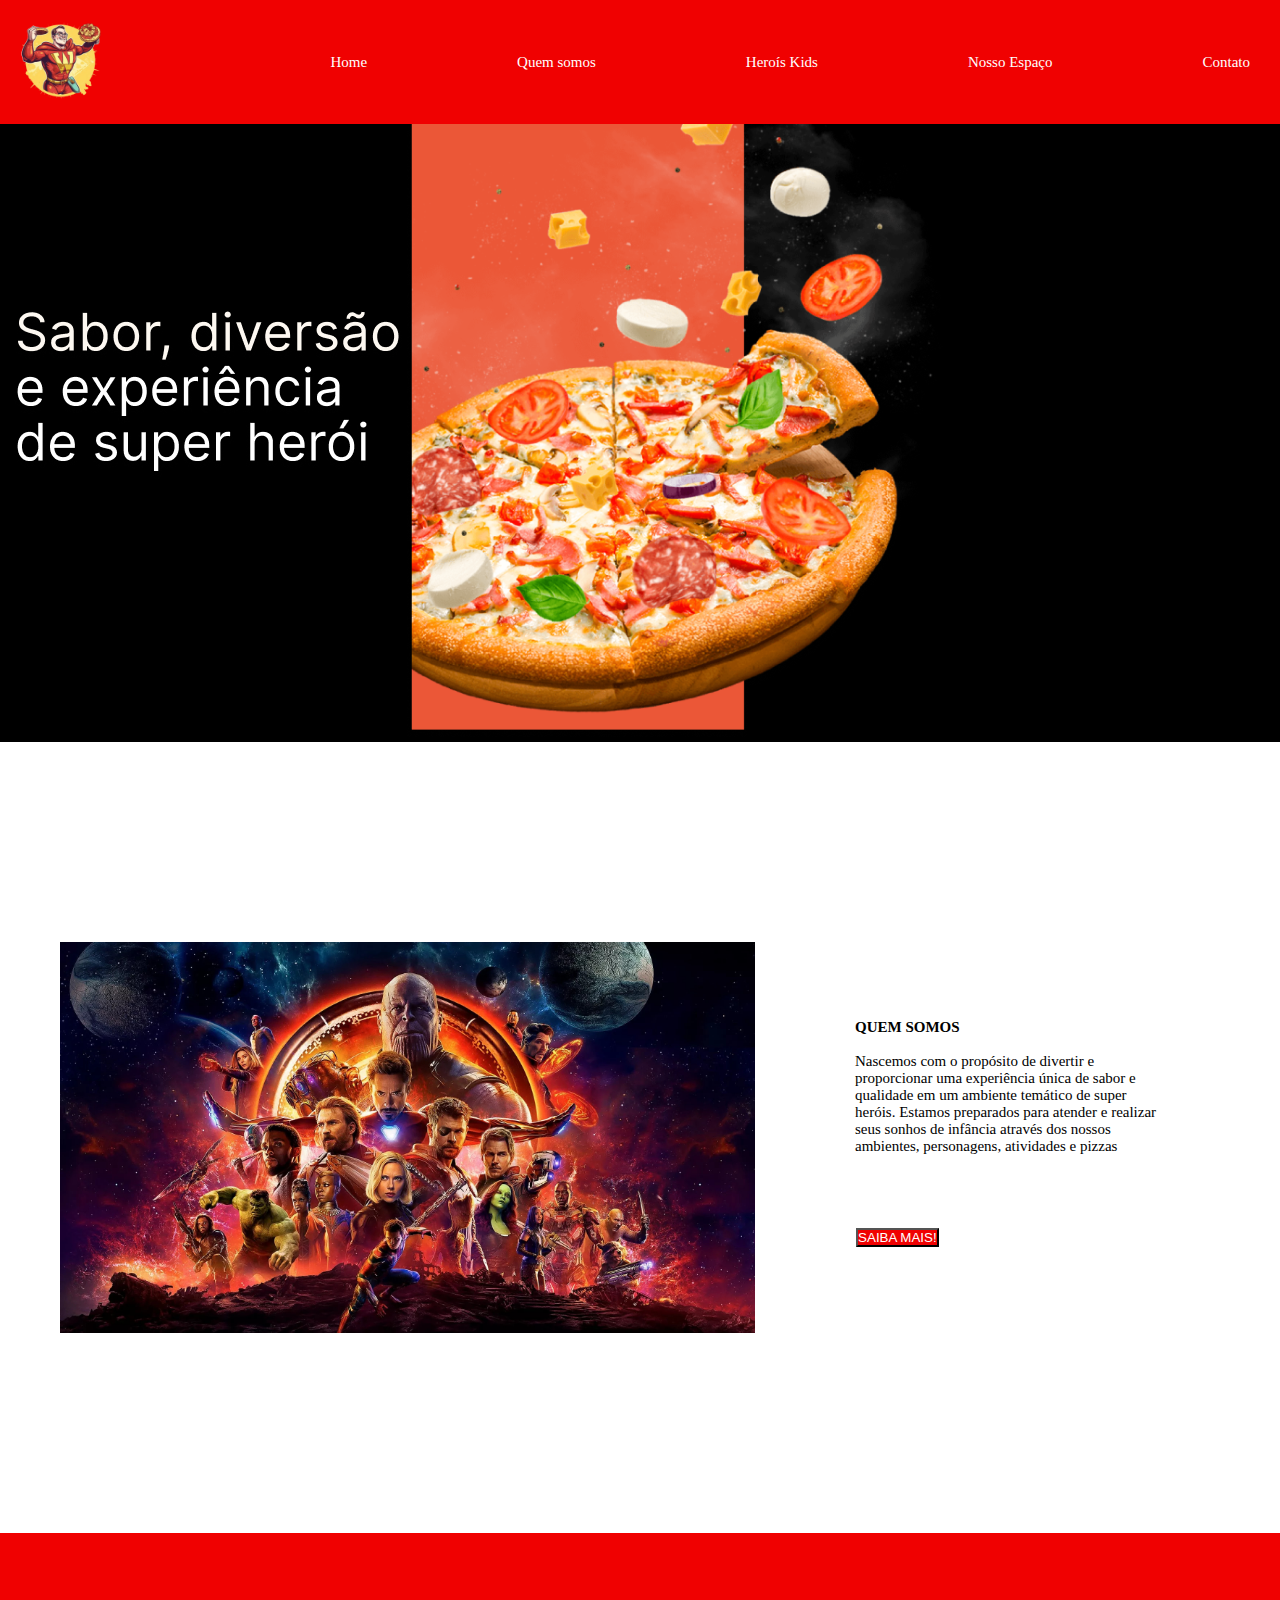
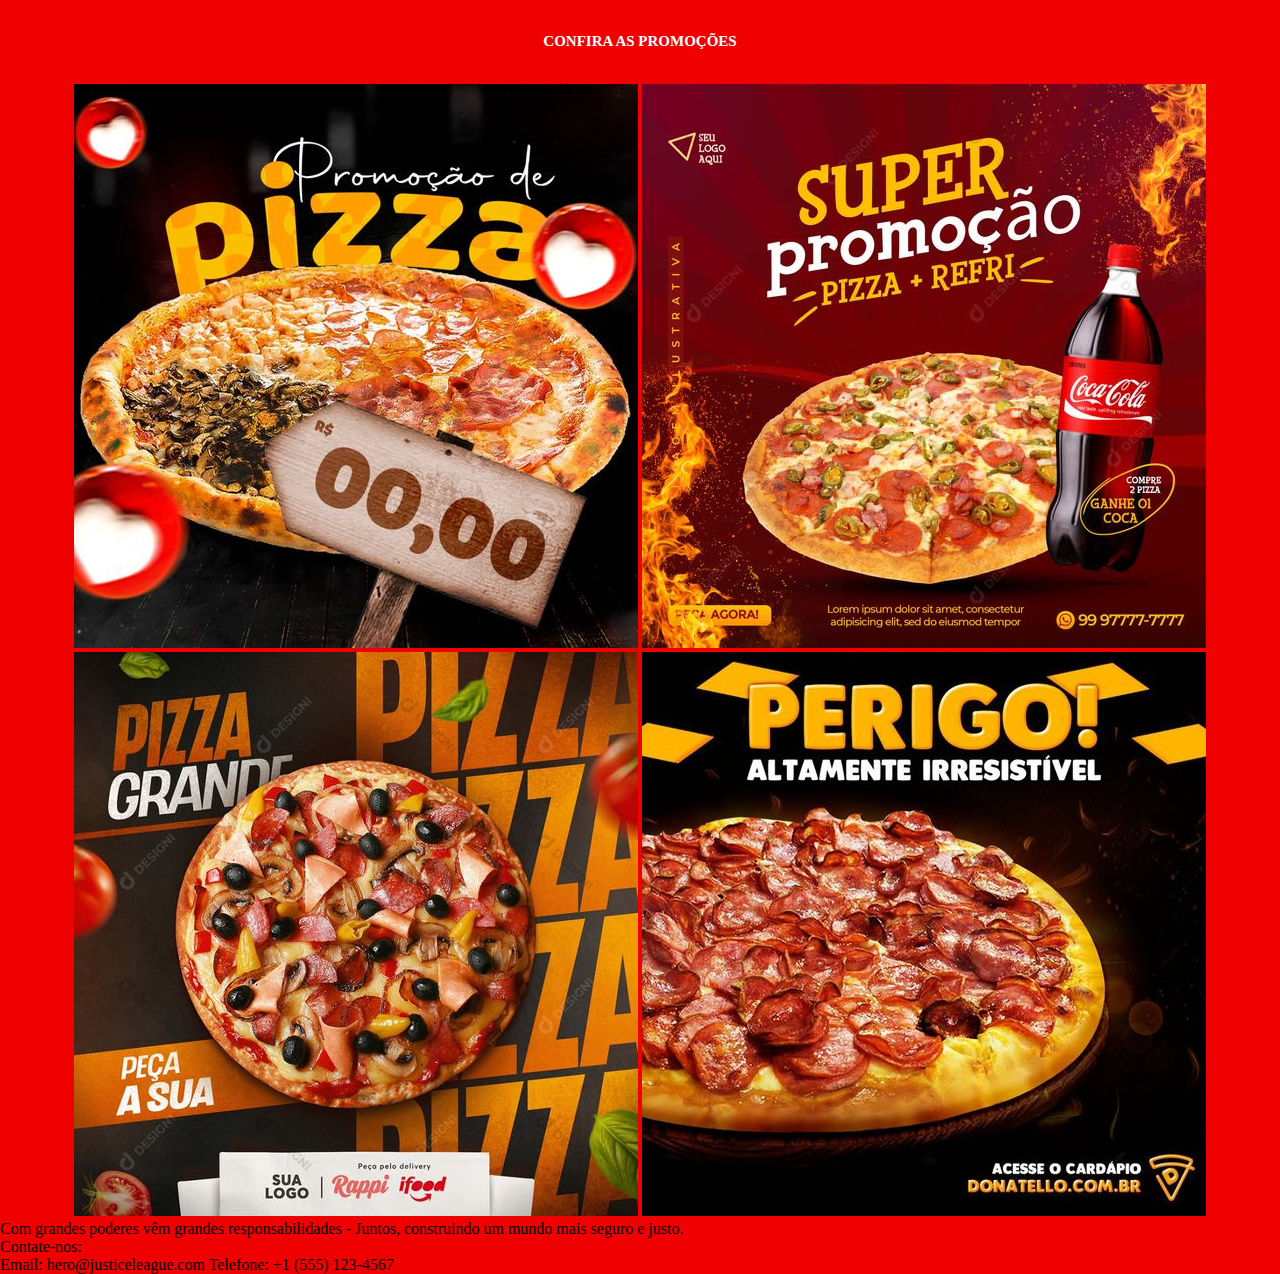
==== index.html @ 293ac08f "alteraçoes" ====
<!DOCTYPE html>

<head>
    <meta charset="UTF-8">
    <meta name="viewport" content="width=device-width, initial-scale=1.0">
    <link rel="stylesheet" href="https://stackpath.bootstrapcdn.com/bootstrap/4.1.3/css/bootstrap.min.css" integrity="sha384-MCw98/SFnGE8fJT3GXwEOngsV7Zt27NXFoaoApmYm81iuXoPkFOJwJ8ERdknLPMO" crossorigin="anonymous">
    <link rel="stylesheet" href="homepage.css">
    <link rel="preconnect" href="https://fonts.googleapis.com">
<link rel="preconnect" href="https://fonts.gstatic.com" crossorigin>
<link href="https://fonts.googleapis.com/css2?family=Inter:wght@100..900&display=swap" rel="stylesheet">
    <title>Projeto pizza</title>
</head>

<body>

    <header>
        <nav class="navbar">
            <a class="logo" href="#"><img src="img/logo.png.png" alt="Logo da pizzaria" width="100px style="max-width: 100%; height: auto;></a>
            <ul class="menu">
                <li><a href="#">Home</a></li>
                <li><a href="#">Quem somos</a></li>
                <li><a href="#">Heroís Kids</a></li>
                <li><a href="#">Nosso Espaço</a></li>
                <li><a href="#">Contato</a></li>
            </ul>
        </nav>
    </header>
    
    <main class="banner">
        <!-- Seu conteúdo principal aqui -->
        <img src="img/banner.png.png" style="max-width: 100%; height: auto;">
        </main>

        <main class="quemSomos">
                <img src="img/vingadores.jpg" alt="Imagem dos Vingadores" style="max-width: 100%; height: auto;">
                <p><strong style="color: black;">QUEM SOMOS</strong>
                    <br>
                    <br>Nascemos com o propósito de divertir e<br>
                    proporcionar uma experiência única de sabor e<br>
                    qualidade em um ambiente temático de super<br>
                    heróis. Estamos preparados para atender e realizar<br>
                    seus sonhos de infância através dos nossos<br>
                    ambientes, personagens, atividades e pizzas<br></p>
                    <br>
                
                    <div>

                    <button type="button" class="btn">SAIBA MAIS!</button>
                
                </div>

            </main>

            <main>
                <div class="promocoes">
                <h4>CONFIRA AS PROMOÇÕES</h4>
                <br><br>
                <img src="img/promocoespizza1.jpg">
                <img src="img/promocoespizza2.jpg">
                <img src="img/promocoespizza3.jpg">
                <img src="img/promocoespizza4.jpg">
            </div>

            </main>

        
    
      
      <footer>
        <p>Com grandes poderes vêm grandes responsabilidades - Juntos, construindo um mundo mais seguro e justo.<br>

        Contate-nos:<br>
        Email: hero@justiceleague.com
        Telefone: +1 (555) 123-4567</p>
      </footer>
      <script src="https://ajax.googleapis.com/ajax/libs/jquery/3.5.1/jquery.min.js"></script>
      <script src="https://cdnjs.cloudflare.com/ajax/libs/popper.js/1.16.0/umd/popper.min.js"></script>
      <script src="https://maxcdn.bootstrapcdn.com/bootstrap/4.5.2/js/bootstrap.min.js"></script>
    </body>
    </html>
---- homepage.css ----
@media only screen and (min-width: 768px) {
   
}
    body {
      background-color: #f00101;
    }
  
* {
    margin: 0;
    padding: 0;
    box-sizing: border-box;
}

/* Estilos para a barra de navegação */
.navbar {
    display: flex;
    justify-content: space-between;
    align-items: center;
    background-color: #f00101; /* Cor de fundo da barra de navegação */
    padding: 10px; /* Espaçamento interno */
    font-family: "Inter , sans serif";
    font-size: 15px;
}

/* Estilos para o logo */
.logo img {
    max-width: 100%;
    height: auto;
}

/* Estilos para o menu */
.menu {
    list-style-type: none; /* Remover marcadores de lista */
    display: flex;
}

.menu li {
    margin-right: 150px; /* Espaçamento entre os itens do menu */
}

.menu li:last-child {
    margin-right: 20px; /* Remover margem direita do último item */
}

.menu li a {
    text-decoration: none;
    color: white; /* Cor do texto do menu */
}

main{
    background: black;
}
.quemSomos {
    font-family: "Inter , sans serif";
    font-size: 15px;
    display: flex;
    align-items: center;
    background-color: white;
    color: black;
    position: relative;
    text-align: left;
    padding-bottom: 100px;
}
.quemSomos img{
    display: inline-block;
    width: 695px;
    margin-top: 100px;
    margin-left: 60px;
    margin-right: 100px; /* Espaço entre a imagem e o texto */
    padding-bottom: 100px;
    padding-top: 100px;
}

.btn {
    position: relative;
    top: 150px ;
    right: 300px;
    background-color: #f00101;
    color: white;
}

.promocoes{
    background-color: #f00101;
    color: white;
    font-family: "Inter , sans serif";
    font-size: 15px;
    padding-top: 100px;
    text-align: center;
}
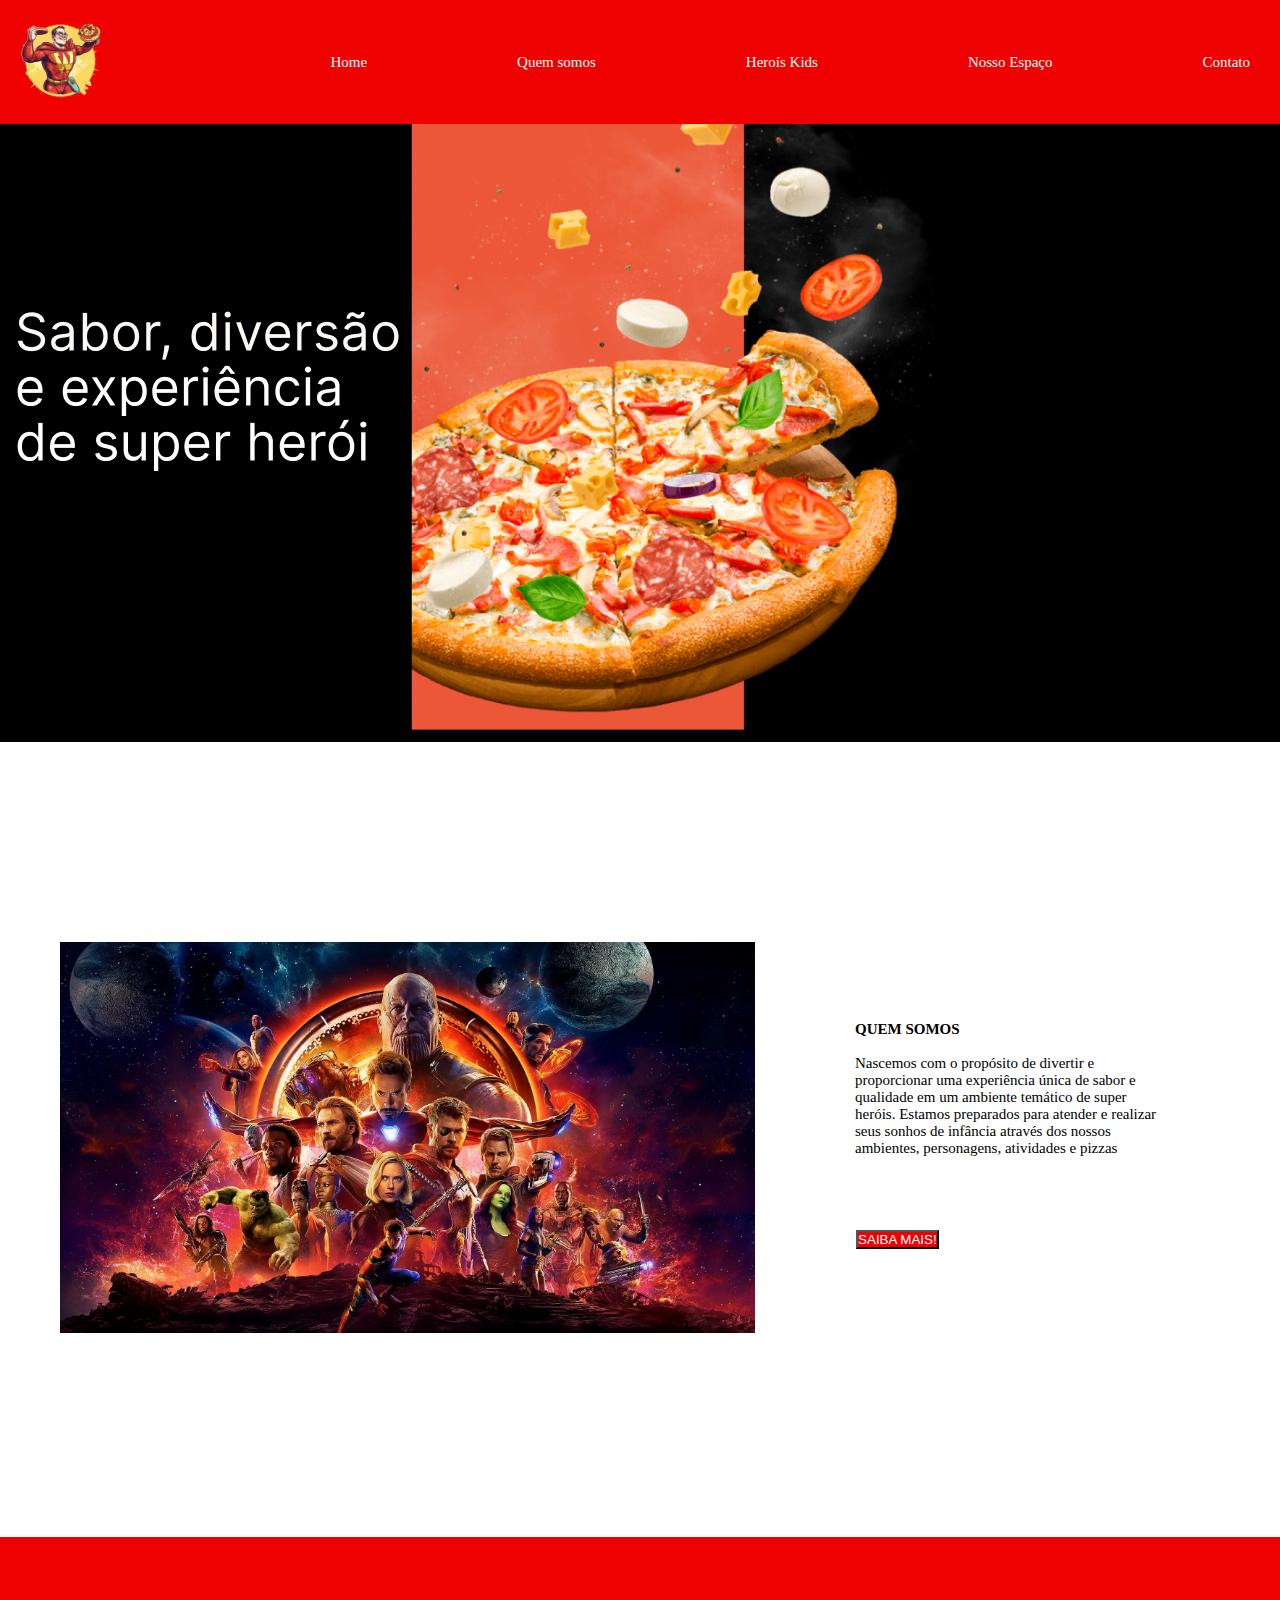
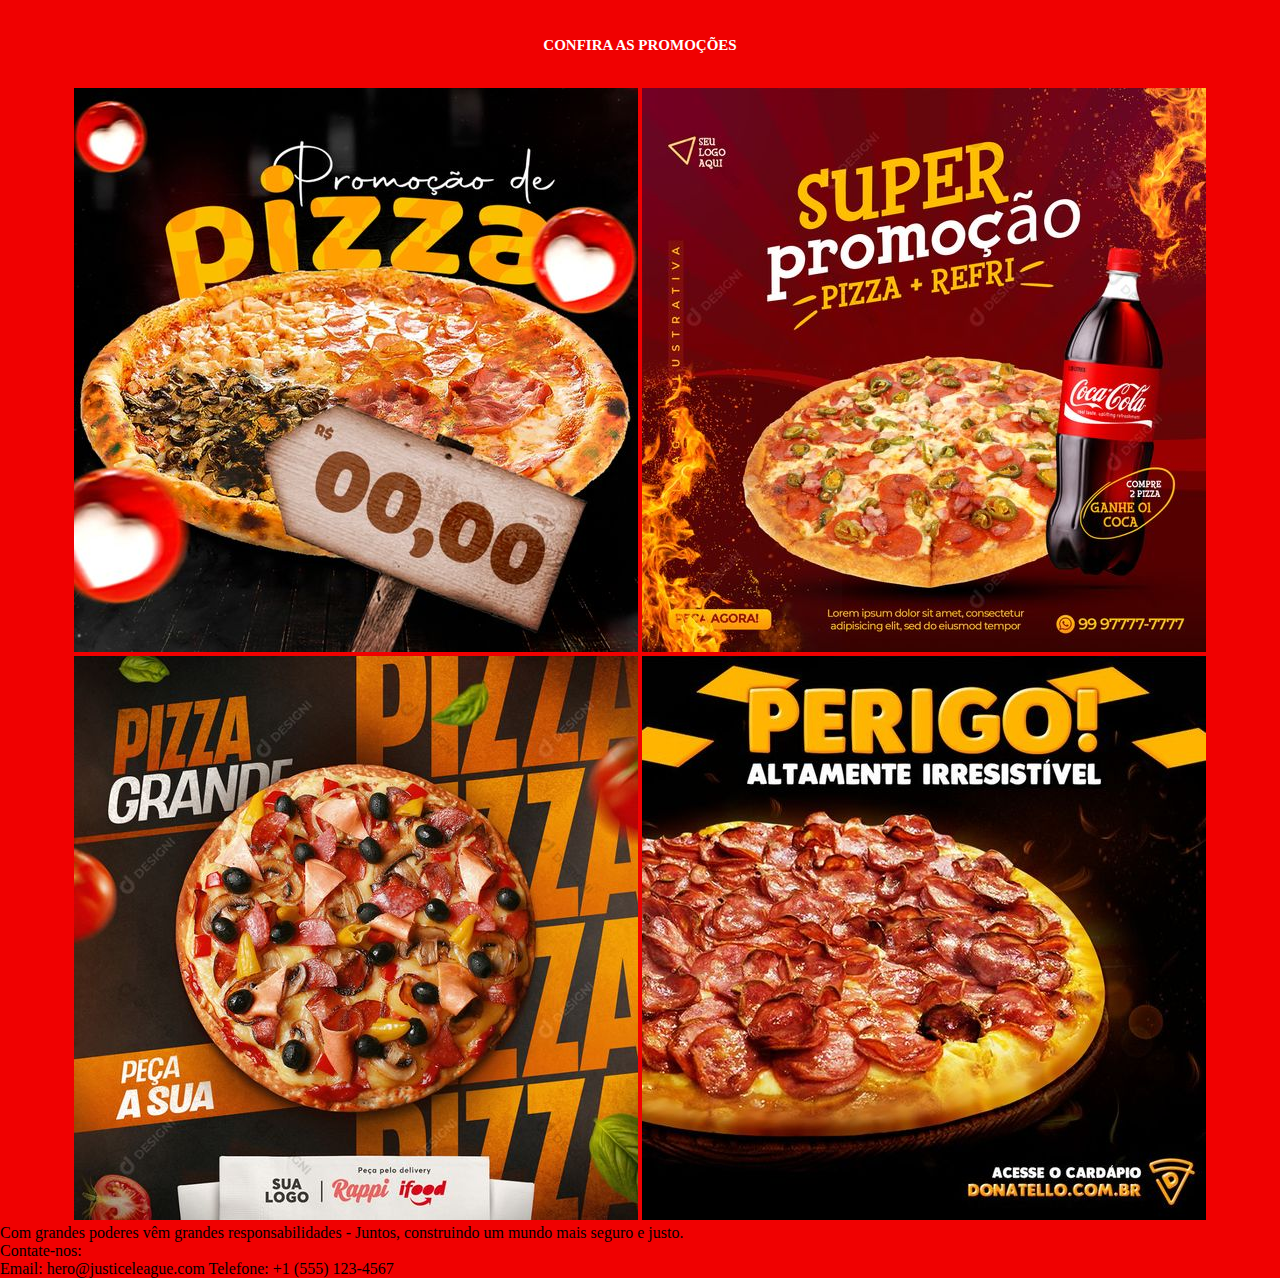
==== commit c2c2479f: "alteracoes" ====
--- a/index.html
+++ b/index.html
@@ -15,7 +15,11 @@
 
     <header>
         <nav class="navbar">
-            <a class="logo" href="#"><img src="img/logo.png.png" alt="Logo da pizzaria" width="100px style="max-width: 100%; height: auto;></a>
+            <a class="logo" href="#">
+                <picture>
+                <img src="img/logo.png.png" alt="Logo da pizzaria" width="100px style="max-width: 100%; height: auto;>
+                </picture>
+            </a>
             <ul class="menu">
                 <li><a href="#">Home</a></li>
                 <li><a href="#">Quem somos</a></li>
@@ -28,11 +32,15 @@
     
     <main class="banner">
         <!-- Seu conteúdo principal aqui -->
+        <picture>
         <img src="img/banner.png.png" style="max-width: 100%; height: auto;">
+    </picture>
         </main>
 
         <main class="quemSomos">
+                <picture>
                 <img src="img/vingadores.jpg" alt="Imagem dos Vingadores" style="max-width: 100%; height: auto;">
+                </picture>
                 <p><strong style="color: black;">QUEM SOMOS</strong>
                     <br>
                     <br>Nascemos com o propósito de divertir e<br>
@@ -55,10 +63,18 @@
                 <div class="promocoes">
                 <h4>CONFIRA AS PROMOÇÕES</h4>
                 <br><br>
+                <picture>
                 <img src="img/promocoespizza1.jpg">
+                </picture>
+                <picture>
                 <img src="img/promocoespizza2.jpg">
+                </picture>
+                <picture>
                 <img src="img/promocoespizza3.jpg">
+                 </picture>
+                 <picture>
                 <img src="img/promocoespizza4.jpg">
+                </picture>
             </div>
 
             </main>
--- a/homepage.css
+++ b/homepage.css
@@ -1,92 +1,110 @@
-@media only screen and (min-width: 768px) {
-   
-}
+/* largura de 768px (dispositivos móveis) */
+@media only screen and (max-width: 768px) {
+
+
+    
+  
+  }
+  
+  /* largura de 769px e 1024px (tablets) */
+  @media only screen and (min-width: 769px) and (max-width: 1024px) {
+  
+
+
+  }
+  
+  /* largura de de 1024px (desktops) */
+
+  @media only screen and (min-width: 1025px) {
     body {
+        background-color: #f00101;
+      }
+    
+  * {
+      margin: 0;
+      padding: 0;
+      box-sizing: border-box;
+  }
+  
+  /* Estilos para a barra de navegação */
+  .navbar {
+      display: flex;
+      justify-content: space-between;
+      align-items: center;
+      background-color: #f00101; /* Cor de fundo da barra de navegação */
+      padding: 10px; /* Espaçamento interno */
+      font-family: "Inter , sans serif";
+      font-size: 15px;
+  }
+  
+  /* Estilos para o logo */
+  .logo img {
+      max-width: 100%;
+      height: auto;
+  }
+  
+  /* Estilos para o menu */
+  .menu {
+      list-style-type: none; /* Remover marcadores de lista */
+      display: flex;
+  }
+  
+  .menu li {
+      margin-right: 150px; /* Espaçamento entre os itens do menu */
+  }
+  
+  .menu li:last-child {
+      margin-right: 20px; /* Remover margem direita do último item */
+  }
+  
+  .menu li a {
+      text-decoration: none;
+      color: white; /* Cor do texto do menu */
+  }
+  
+  main{
+      background: black;
+  }
+  .quemSomos {
+      font-family: "Inter , sans serif";
+      font-size: 15px;
+      display: flex;
+      align-items: center;
+      background-color: white;
+      color: black;
+      position: relative;
+      text-align: left;
+      padding-bottom: 100px;
+  }
+  .quemSomos img{
+      display: inline-block;
+      width: 695px;
+      margin-top: 100px;
+      margin-left: 60px;
+      margin-right: 100px; /* Espaço entre a imagem e o texto */
+      padding-bottom: 100px;
+      padding-top: 100px;
+  }
+  
+  .btn {
+      position: relative;
+      top: 150px ;
+      right: 300px;
       background-color: #f00101;
-    }
+      color: white;
+  }
   
-* {
-    margin: 0;
-    padding: 0;
-    box-sizing: border-box;
-}
-
-/* Estilos para a barra de navegação */
-.navbar {
-    display: flex;
-    justify-content: space-between;
-    align-items: center;
-    background-color: #f00101; /* Cor de fundo da barra de navegação */
-    padding: 10px; /* Espaçamento interno */
-    font-family: "Inter , sans serif";
-    font-size: 15px;
-}
-
-/* Estilos para o logo */
-.logo img {
-    max-width: 100%;
-    height: auto;
-}
-
-/* Estilos para o menu */
-.menu {
-    list-style-type: none; /* Remover marcadores de lista */
-    display: flex;
-}
-
-.menu li {
-    margin-right: 150px; /* Espaçamento entre os itens do menu */
-}
-
-.menu li:last-child {
-    margin-right: 20px; /* Remover margem direita do último item */
-}
-
-.menu li a {
-    text-decoration: none;
-    color: white; /* Cor do texto do menu */
-}
-
-main{
-    background: black;
-}
-.quemSomos {
-    font-family: "Inter , sans serif";
-    font-size: 15px;
-    display: flex;
-    align-items: center;
-    background-color: white;
-    color: black;
-    position: relative;
-    text-align: left;
-    padding-bottom: 100px;
-}
-.quemSomos img{
-    display: inline-block;
-    width: 695px;
-    margin-top: 100px;
-    margin-left: 60px;
-    margin-right: 100px; /* Espaço entre a imagem e o texto */
-    padding-bottom: 100px;
-    padding-top: 100px;
-}
-
-.btn {
-    position: relative;
-    top: 150px ;
-    right: 300px;
-    background-color: #f00101;
-    color: white;
-}
-
-.promocoes{
-    background-color: #f00101;
-    color: white;
-    font-family: "Inter , sans serif";
-    font-size: 15px;
-    padding-top: 100px;
-    text-align: center;
-}
+  .promocoes{
+      background-color: #f00101;
+      color: white;
+      font-family: "Inter , sans serif";
+      font-size: 15px;
+      padding-top: 100px;
+      text-align: center;
+  }
+  }
+  
+  
 
 
 
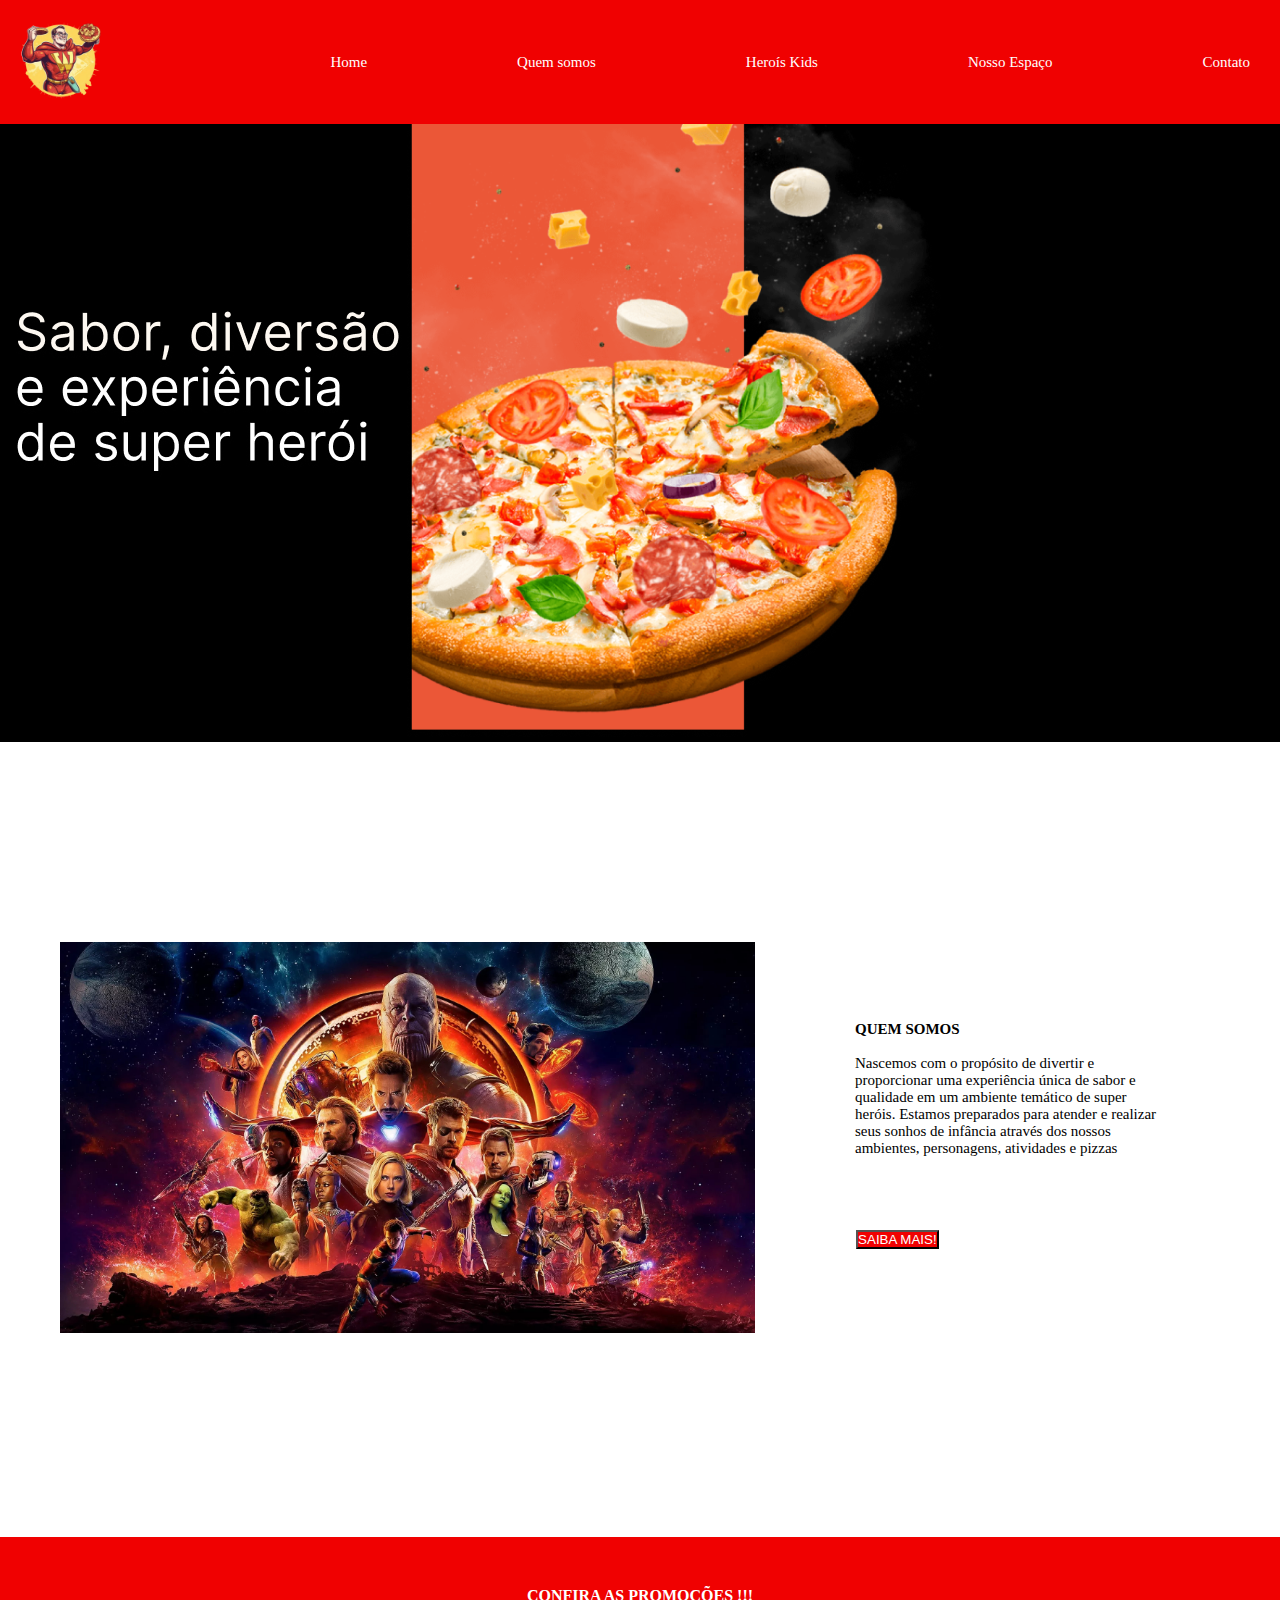
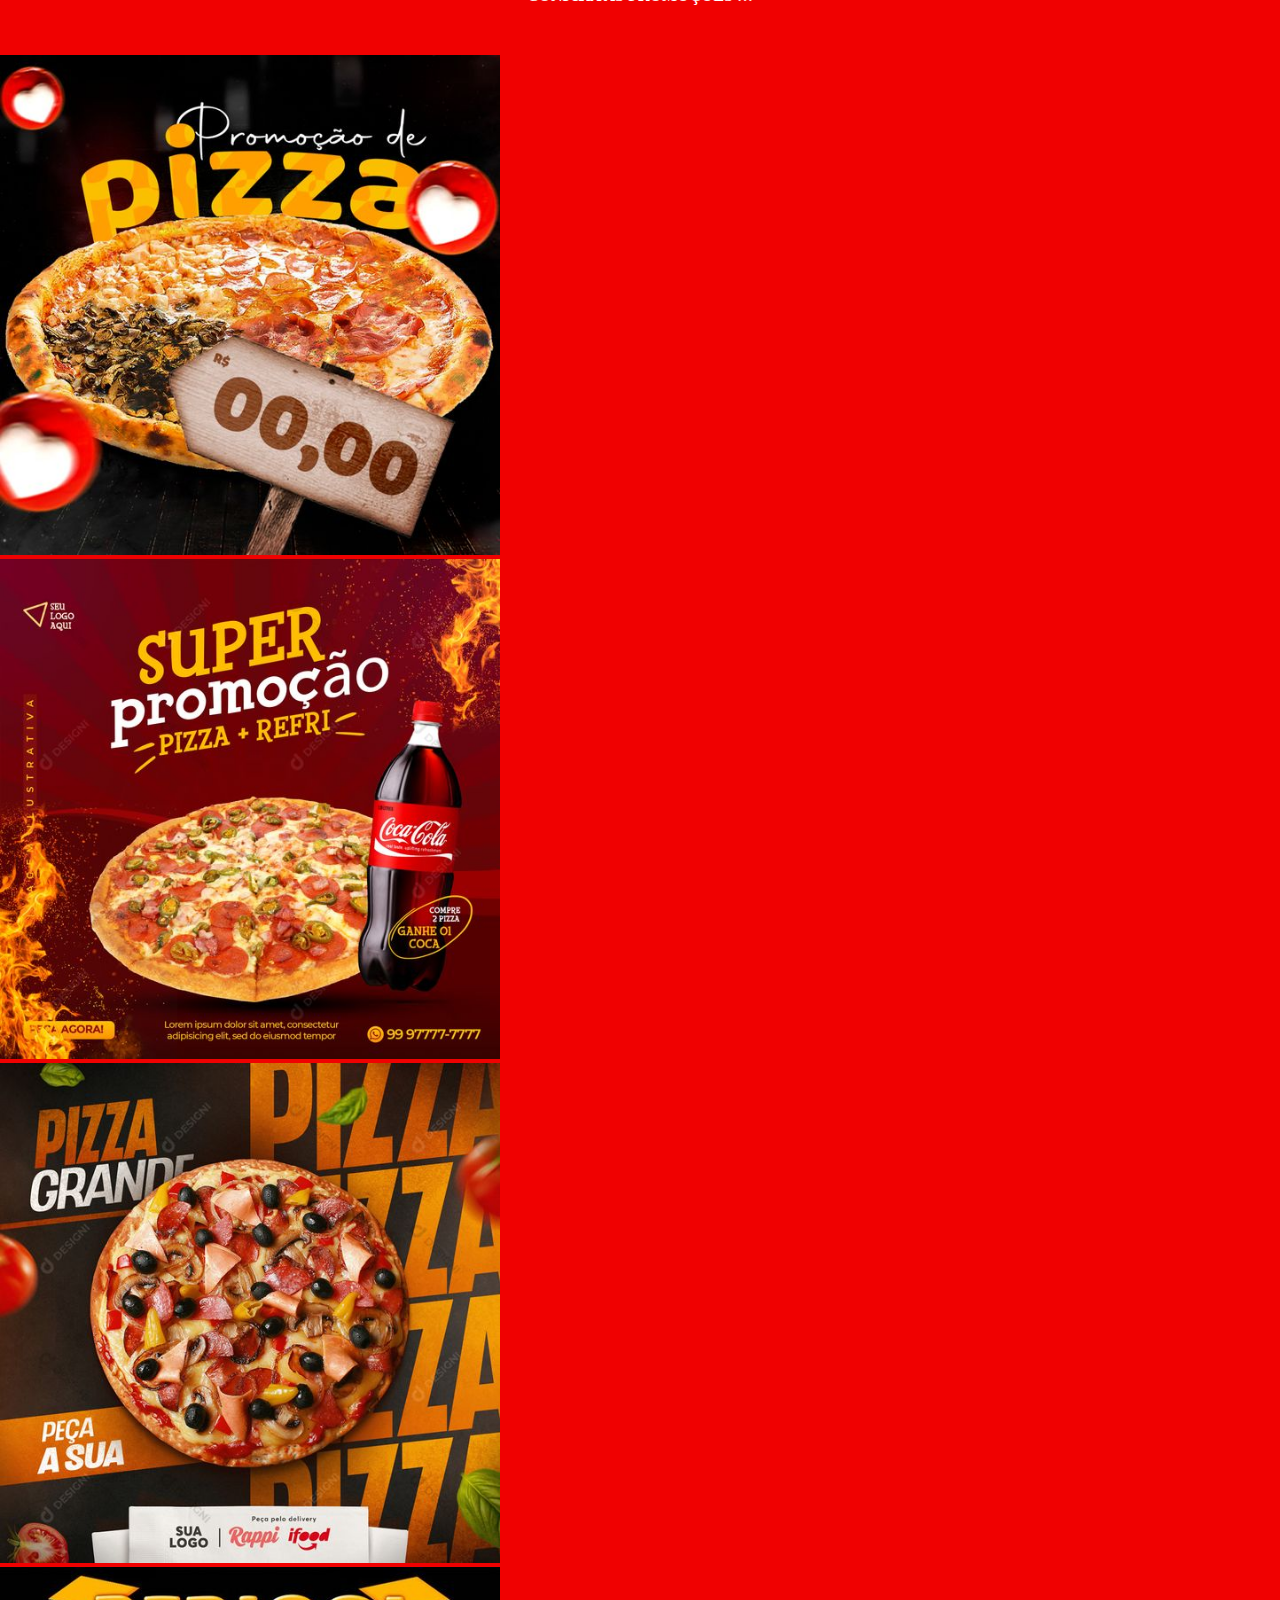
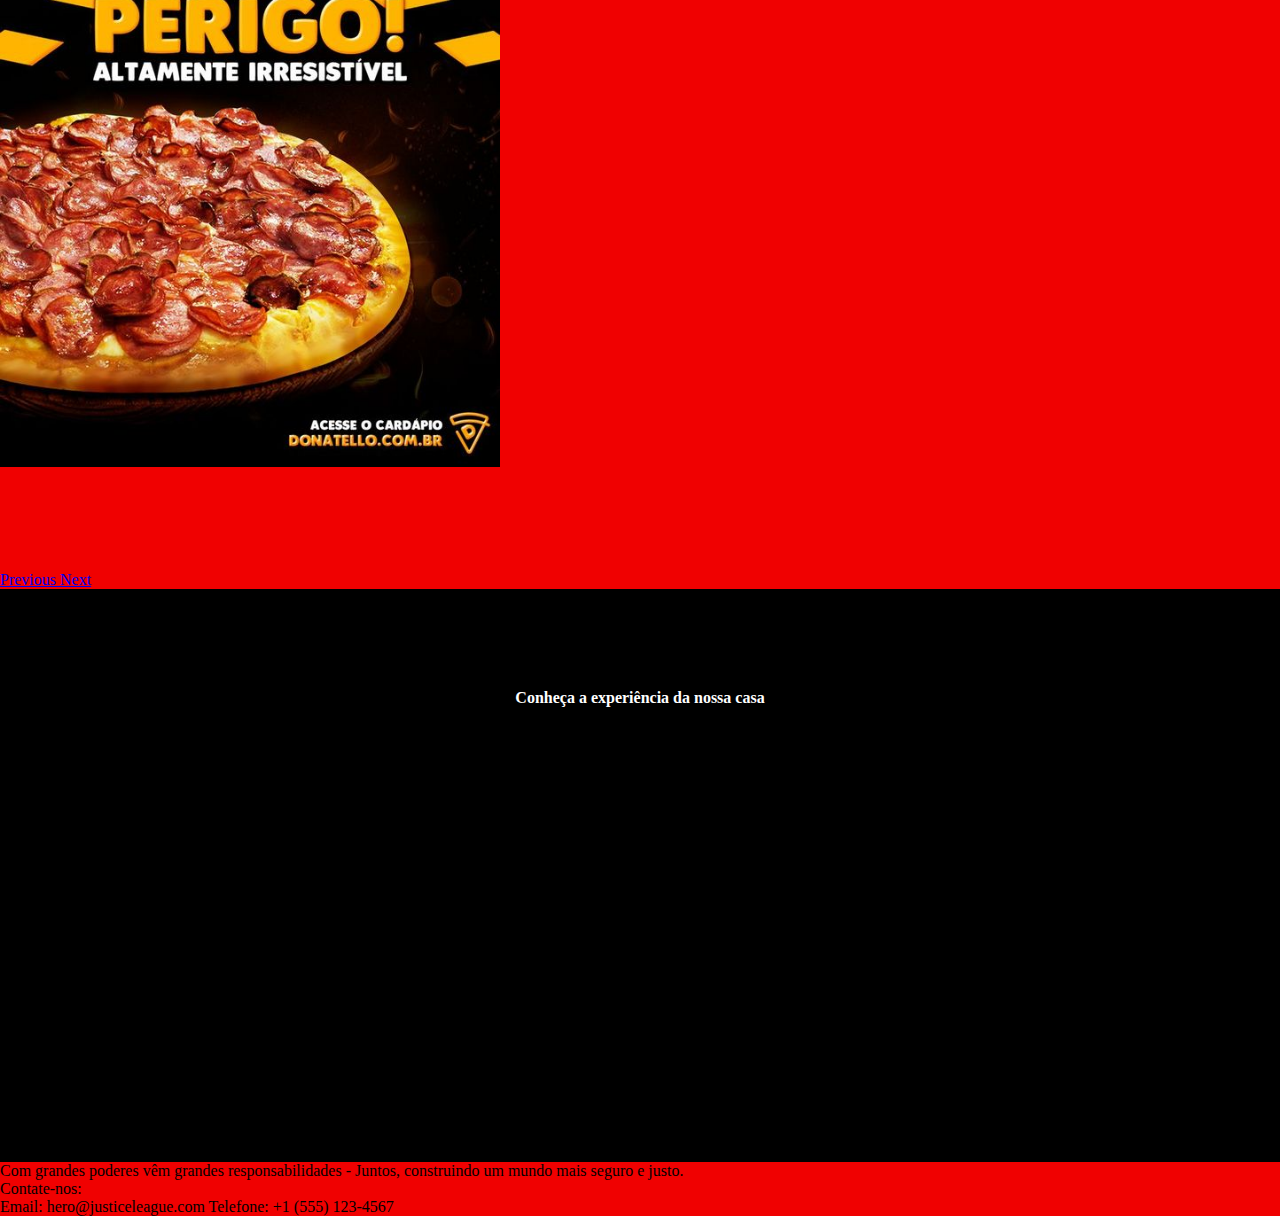
==== commit b5884b86: "escreva a mensagem aqui" ====
--- a/index.html
+++ b/index.html
@@ -58,24 +58,56 @@
                 </div>
 
             </main>
+                    <section>
+                <div id="carouselExampleControls" class="carousel slide" data-ride="carousel">
+                    <div class="carousel-inner">
+                        <h4 style="color: white; text-align: center; padding: 50px;">CONFIRA AS PROMOÇÕES !!!</h4>
+                      <div class="carousel-item active">
+                        <img class="d-block  mx-auto text-center" src="img/promocoespizza1.jpg" width="500px" alt="First slide">
+                      </div>
+                      <div class="carousel-item">
+                        <img class="d-block  mx-auto text-center" src="img/promocoespizza2.jpg" width="500px alt="Second slide">
+                      </div>
+                      <div class="carousel-item">
+                        <img class="d-block  mx-auto text-center" src="img/promocoespizza3.jpg" width="500px alt="Third slide">
+                      </div>
+                      <div class="carousel-item">
+                        <img class="d-block mx-auto text-center" src="img/promocoespizza4.jpg" width="500px alt="Third slide">
+                      </div>
 
-            <main>
-                <div class="promocoes">
-                <h4>CONFIRA AS PROMOÇÕES</h4>
-                <br><br>
-                <picture>
-                <img src="img/promocoespizza1.jpg">
-                </picture>
-                <picture>
-                <img src="img/promocoespizza2.jpg">
-                </picture>
-                <picture>
-                <img src="img/promocoespizza3.jpg">
-                 </picture>
-                 <picture>
-                <img src="img/promocoespizza4.jpg">
-                </picture>
-            </div>
+                    </div>
+                    <a class="carousel-control-prev" href="#carouselExampleControls" role="button" data-slide="prev">
+                      <span class="carousel-control-prev-icon" aria-hidden="true"></span>
+                      <span class="sr-only">Previous</span>
+                    </a>
+                    <a class="carousel-control-next" href="#carouselExampleControls" role="button" data-slide="next">
+                      <span class="carousel-control-next-icon" aria-hidden="true"></span>
+                      <span class="sr-only">Next</span>
+                    </a>
+                  </div>
+
+                  <section class="video" style="background-color: black; color: white; text-align: center; padding: 100px;">
+                    <h4>Conheça a experiência da nossa casa</h4>
+                    <br><br>
+
+                    <iframe width="560" height="315" src="https://www.youtube.com/embed/Wox-0UVI8kc?si=QTzqAwRexsKySV-k"
+                     title="YouTube video player" frameborder="0" allow="accelerometer; autoplay; clipboard-write;
+                      encrypted-media; gyroscope; picture-in-picture; web-share" referrerpolicy="strict-origin-when-cross-origin"
+                       allowfullscreen></iframe>
+
+                  </section>
+
+                  <section class="cardapio">
+                    
+
+
+
+                  </section>
+
+
+
+
+            
 
             </main>
 
@@ -96,4 +128,4 @@
     </html>
     
   
- 
+ --- a/homepage.css
+++ b/homepage.css
@@ -4,107 +4,114 @@
 
     
   
-  }
-  
-  /* largura de 769px e 1024px (tablets) */
-  @media only screen and (min-width: 769px) and (max-width: 1024px) {
-  
+}
 
-
-  }
-  
-  /* largura de de 1024px (desktops) */
-
-  @media only screen and (min-width: 1025px) {
-    body {
-        background-color: #f00101;
-      }
-    
-  * {
-      margin: 0;
-      padding: 0;
-      box-sizing: border-box;
-  }
-  
-  /* Estilos para a barra de navegação */
-  .navbar {
-      display: flex;
-      justify-content: space-between;
-      align-items: center;
-      background-color: #f00101; /* Cor de fundo da barra de navegação */
-      padding: 10px; /* Espaçamento interno */
-      font-family: "Inter , sans serif";
-      font-size: 15px;
-  }
-  
-  /* Estilos para o logo */
-  .logo img {
-      max-width: 100%;
-      height: auto;
-  }
-  
-  /* Estilos para o menu */
-  .menu {
-      list-style-type: none; /* Remover marcadores de lista */
-      display: flex;
-  }
-  
-  .menu li {
-      margin-right: 150px; /* Espaçamento entre os itens do menu */
-  }
-  
-  .menu li:last-child {
-      margin-right: 20px; /* Remover margem direita do último item */
-  }
-  
-  .menu li a {
-      text-decoration: none;
-      color: white; /* Cor do texto do menu */
-  }
-  
-  main{
-      background: black;
-  }
-  .quemSomos {
-      font-family: "Inter , sans serif";
-      font-size: 15px;
-      display: flex;
-      align-items: center;
-      background-color: white;
-      color: black;
-      position: relative;
-      text-align: left;
-      padding-bottom: 100px;
-  }
-  .quemSomos img{
-      display: inline-block;
-      width: 695px;
-      margin-top: 100px;
-      margin-left: 60px;
-      margin-right: 100px; /* Espaço entre a imagem e o texto */
-      padding-bottom: 100px;
-      padding-top: 100px;
-  }
-  
-  .btn {
-      position: relative;
-      top: 150px ;
-      right: 300px;
-      background-color: #f00101;
-      color: white;
-  }
-  
-  .promocoes{
-      background-color: #f00101;
-      color: white;
-      font-family: "Inter , sans serif";
-      font-size: 15px;
-      padding-top: 100px;
-      text-align: center;
-  }
-  }
-  
-  
+/* largura de 769px e 1024px (tablets) */
+@media only screen and (min-width: 769px) and (max-width: 1024px) {
 
 
 
+}
+
+/* largura de de 1024px (desktops) */
+
+@media only screen and (min-width: 1025px) {
+
+}
+  body {
+      background-color: #f00101;
+    }
+
+
+
+  
+    * {
+        margin: 0;
+        padding: 0;
+        box-sizing: border-box;
+    }
+    
+    /* Estilos para a barra de navegação */
+    .navbar {
+        display: flex;
+        justify-content: space-between;
+        align-items: center;
+        background-color: #f00101; /* Cor de fundo da barra de navegação */
+        padding: 10px; /* Espaçamento interno */
+        font-family: "Inter , sans serif";
+        font-size: 15px;
+    }
+    
+    /* Estilos para o logo */
+    .logo img {
+        max-width: 100%;
+        height: auto;
+    }
+    
+    /* Estilos para o menu */
+    .menu {
+        list-style-type: none; /* Remover marcadores de lista */
+        display: flex;
+    }
+    
+    .menu li {
+        margin-right: 150px; /* Espaçamento entre os itens do menu */
+    }
+    
+    .menu li:last-child {
+        margin-right: 20px; /* Remover margem direita do último item */
+    }
+    
+    .menu li a {
+        text-decoration: none;
+        color: white; /* Cor do texto do menu */
+    }
+    
+    main{
+        background: black;
+    }
+    .quemSomos {
+        font-family: "Inter , sans serif";
+        font-size: 15px;
+        display: flex;
+        align-items: center;
+        background-color: white;
+        color: black;
+        position: relative;
+        text-align: left;
+        padding-bottom: 100px;
+    }
+    .quemSomos img{
+        display: inline-block;
+        width: 695px;
+        margin-top: 100px;
+        margin-left: 60px;
+        margin-right: 100px; /* Espaço entre a imagem e o texto */
+        padding-bottom: 100px;
+        padding-top: 100px;
+    }
+    
+    .btn {
+        position: relative;
+        top: 150px ;
+        right: 300px;
+        background-color: #f00101;
+        color: white;
+    }
+    
+    .promocoes{
+        background-color: #f00101;
+        color: white;
+        font-family: "Inter , sans serif";
+        font-size: 15px;
+        padding-top: 100px;
+        text-align: center;
+    }
+
+.carousel-inner{
+    padding-bottom: 100px;
+}
+
+.cardapio{
+    background-color: white;
+}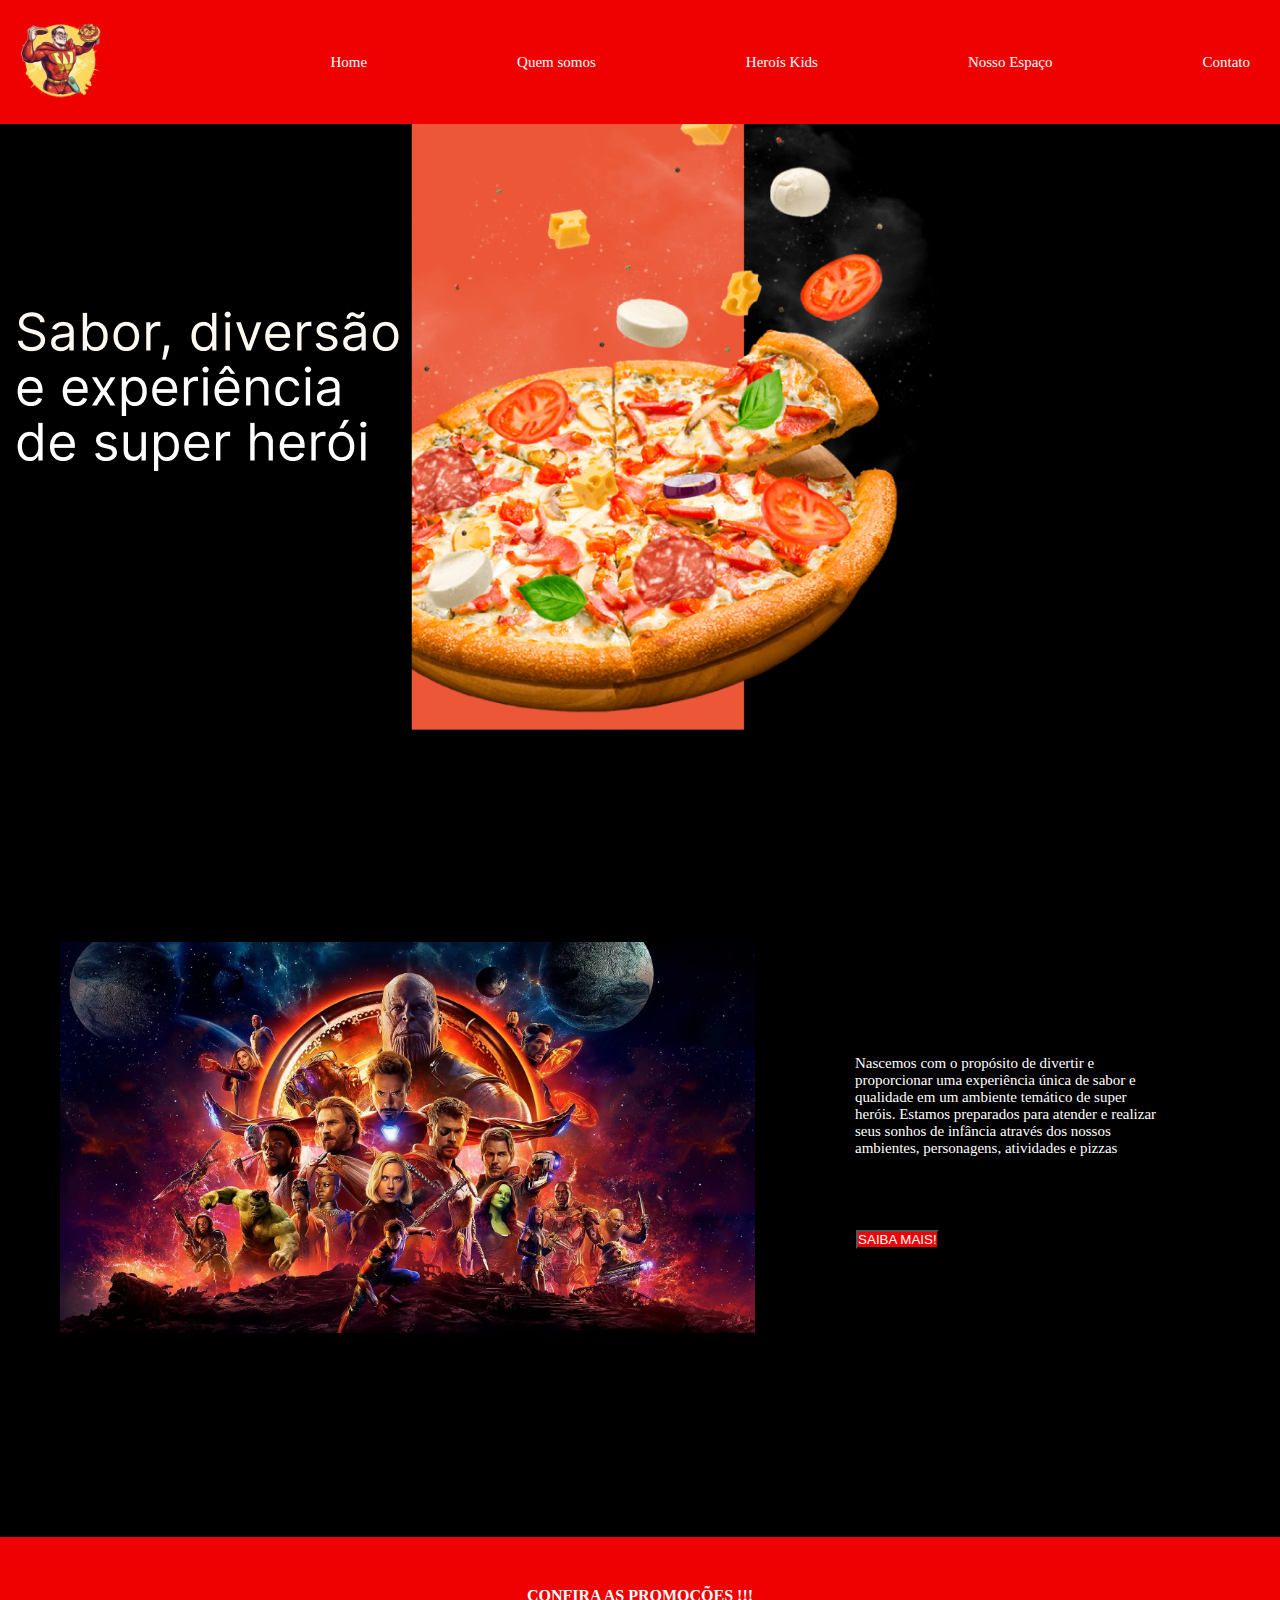
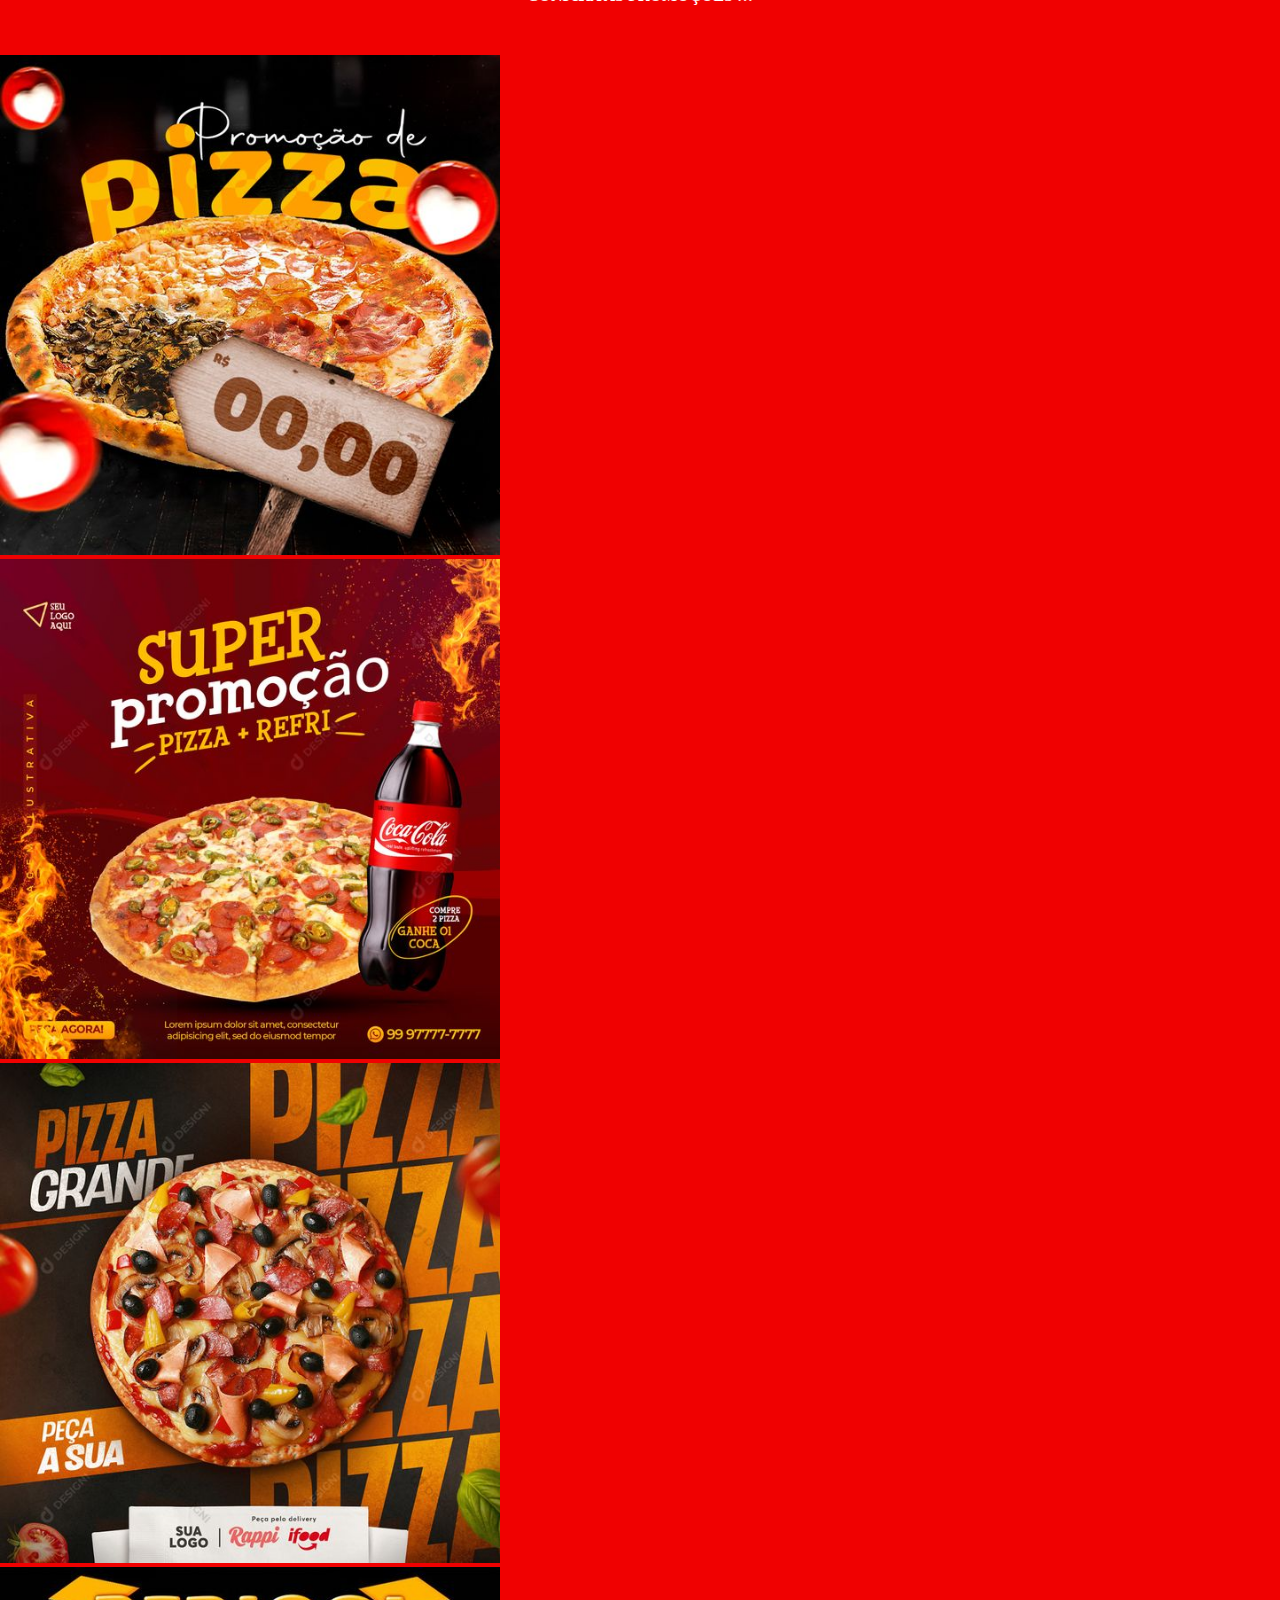
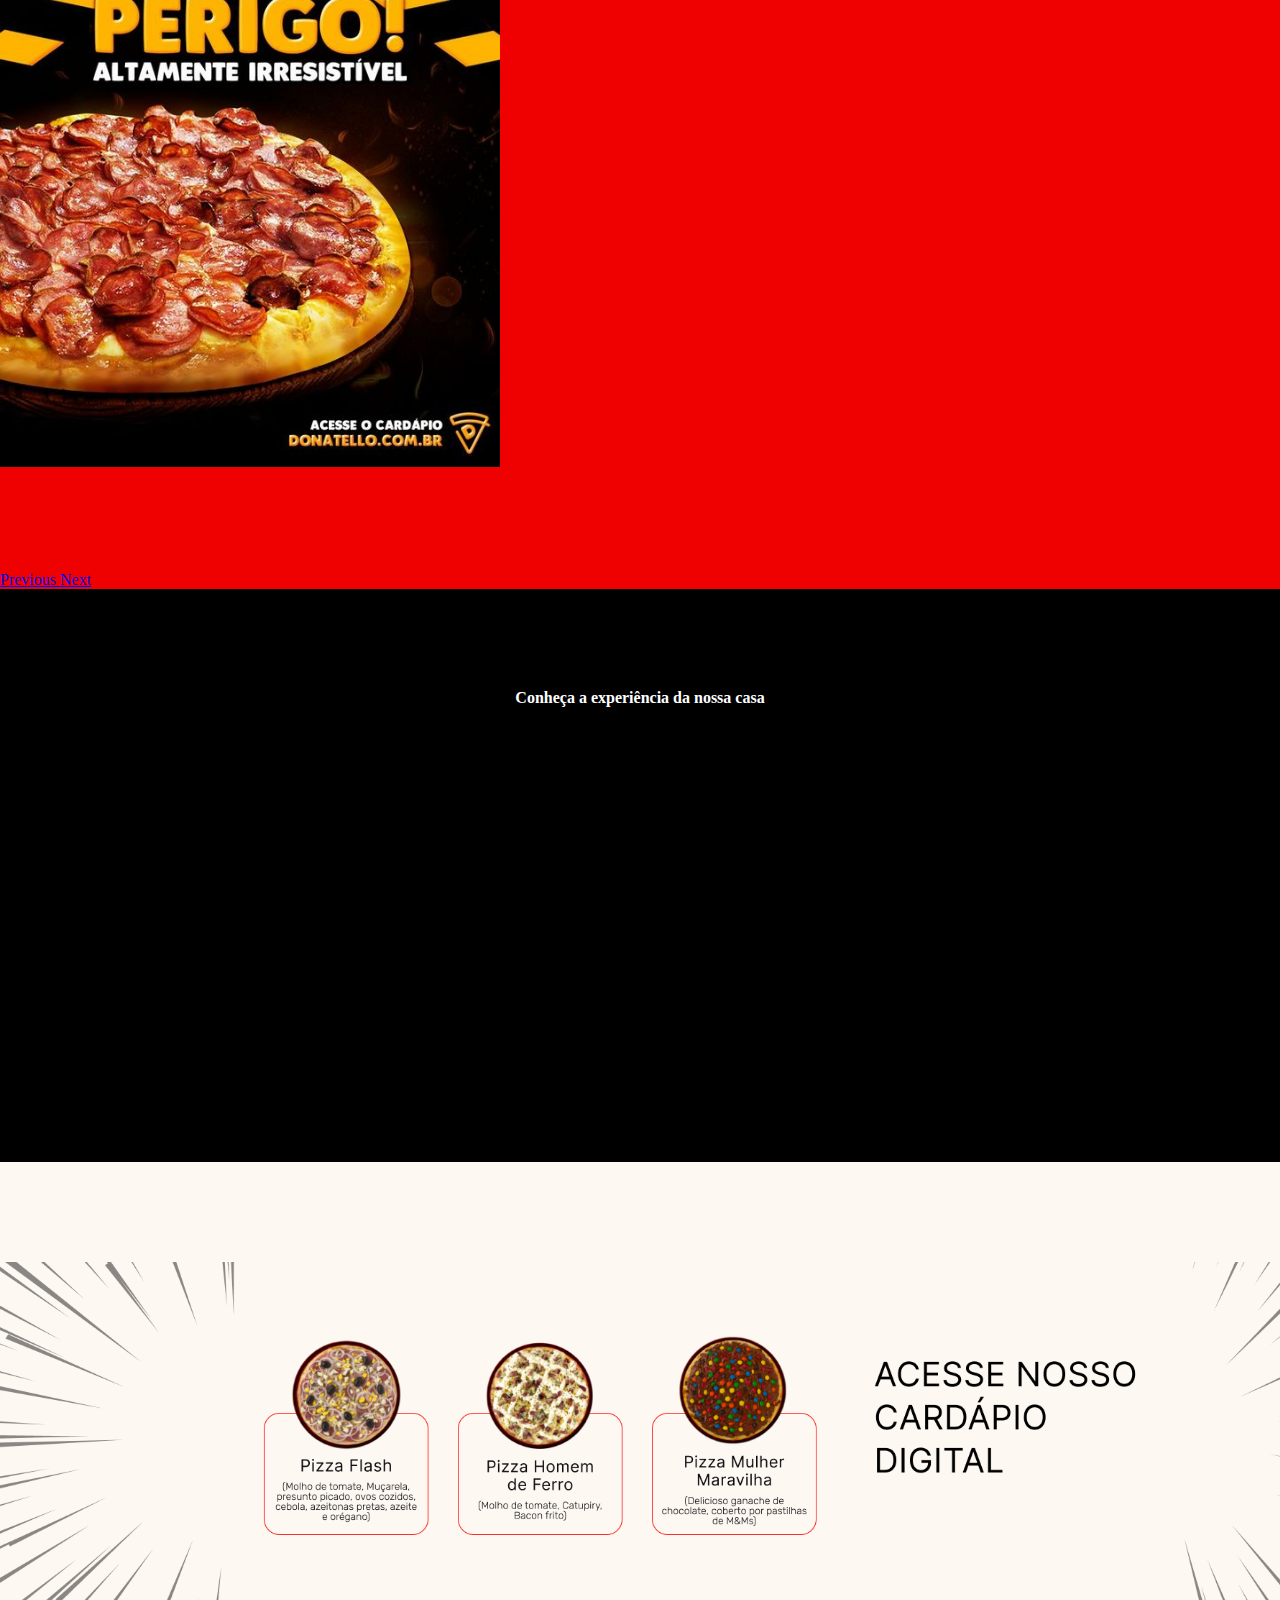
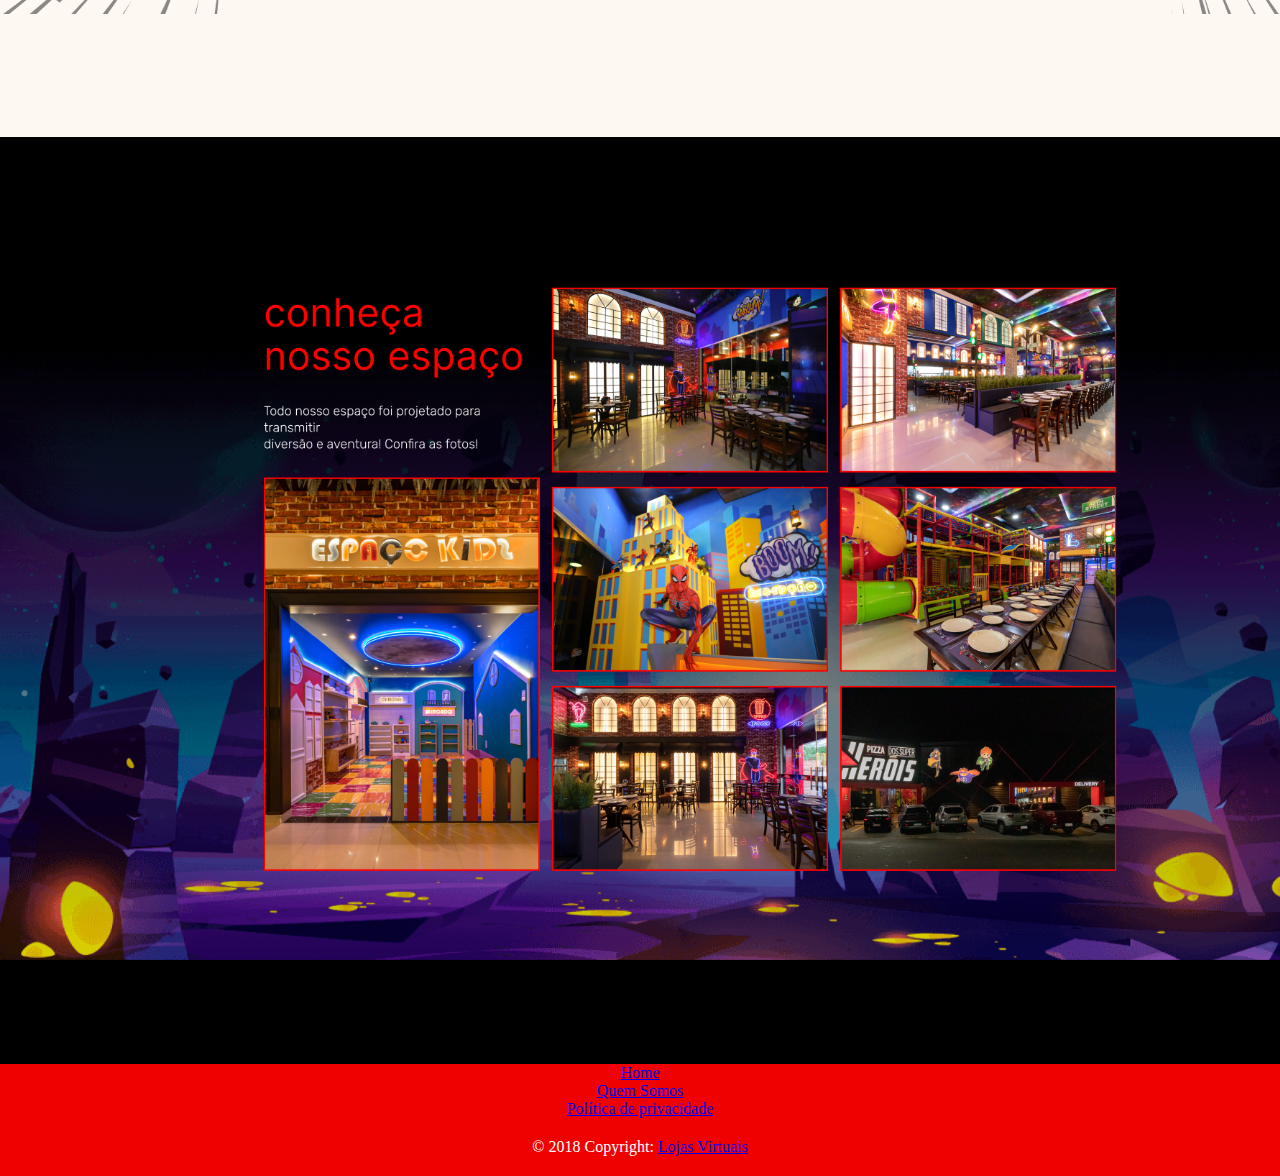
==== commit fae4a23c: "alteracoes thay" ====
--- a/index.html
+++ b/index.html
@@ -58,7 +58,7 @@
                 </div>
 
             </main>
-                    <section>
+                    <section style="background-color: #f00101;">
                 <div id="carouselExampleControls" class="carousel slide" data-ride="carousel">
                     <div class="carousel-inner">
                         <h4 style="color: white; text-align: center; padding: 50px;">CONFIRA AS PROMOÇÕES !!!</h4>
@@ -96,31 +96,33 @@
                        allowfullscreen></iframe>
 
                   </section>
+            </main>
 
-                  <section class="cardapio">
-                    
+            <main class="cardapio" style="background-color: #fdf8f1;">
+                
+                  <img src="img/cardapio.png"> 
+                  <button type="button" class="btn">SAIBA MAIS!</button>
+                
+                <div class="nossoespaco" style="background-color: black;">
+                    <img src="img/nossoespaço.png">
 
-
-
-                  </section>
-
-
-
-
-            
+                </div>
 
             </main>
+      
+            <footer class="bg text-light text-center">
+                      <li class="nav-link"><a href="#">Home</a></li>
+                      <li class="nav-link"><a href="#">Quem Somos</a></li>
+                      <li class="nav-link"><a href="#">Política de privacidade</a></li>
+                      
+                    </ul>
+                  
 
-        
-    
-      
-      <footer>
-        <p>Com grandes poderes vêm grandes responsabilidades - Juntos, construindo um mundo mais seguro e justo.<br>
+                <div class="text-center" style="padding: 20px;" >
+                  &copy 2018 Copyright: <a href="#">Lojas Virtuais</a>
+                </div>
+              </footer>
 
-        Contate-nos:<br>
-        Email: hero@justiceleague.com
-        Telefone: +1 (555) 123-4567</p>
-      </footer>
       <script src="https://ajax.googleapis.com/ajax/libs/jquery/3.5.1/jquery.min.js"></script>
       <script src="https://cdnjs.cloudflare.com/ajax/libs/popper.js/1.16.0/umd/popper.min.js"></script>
       <script src="https://maxcdn.bootstrapcdn.com/bootstrap/4.5.2/js/bootstrap.min.js"></script>
--- a/homepage.css
+++ b/homepage.css
@@ -1,8 +1,7 @@
 /* largura de 768px (dispositivos móveis) */
 @media only screen and (max-width: 768px) {
 
-
-    
+  
   
 }
 
@@ -75,8 +74,8 @@
         font-size: 15px;
         display: flex;
         align-items: center;
-        background-color: white;
-        color: black;
+        background-color: black;
+        color: white;
         position: relative;
         text-align: left;
         padding-bottom: 100px;
@@ -112,6 +111,19 @@
     padding-bottom: 100px;
 }
 
-.cardapio{
-    background-color: white;
-}+
+.cardapio img{
+    width: 1380px;
+    padding-top: 100px;
+    padding-bottom: 100px;
+}
+
+.nossoespaco{
+    padding-top: 50px;
+}
+
+footer{
+    background-color: #f00101;
+    color: white;
+    text-align: center;
+}
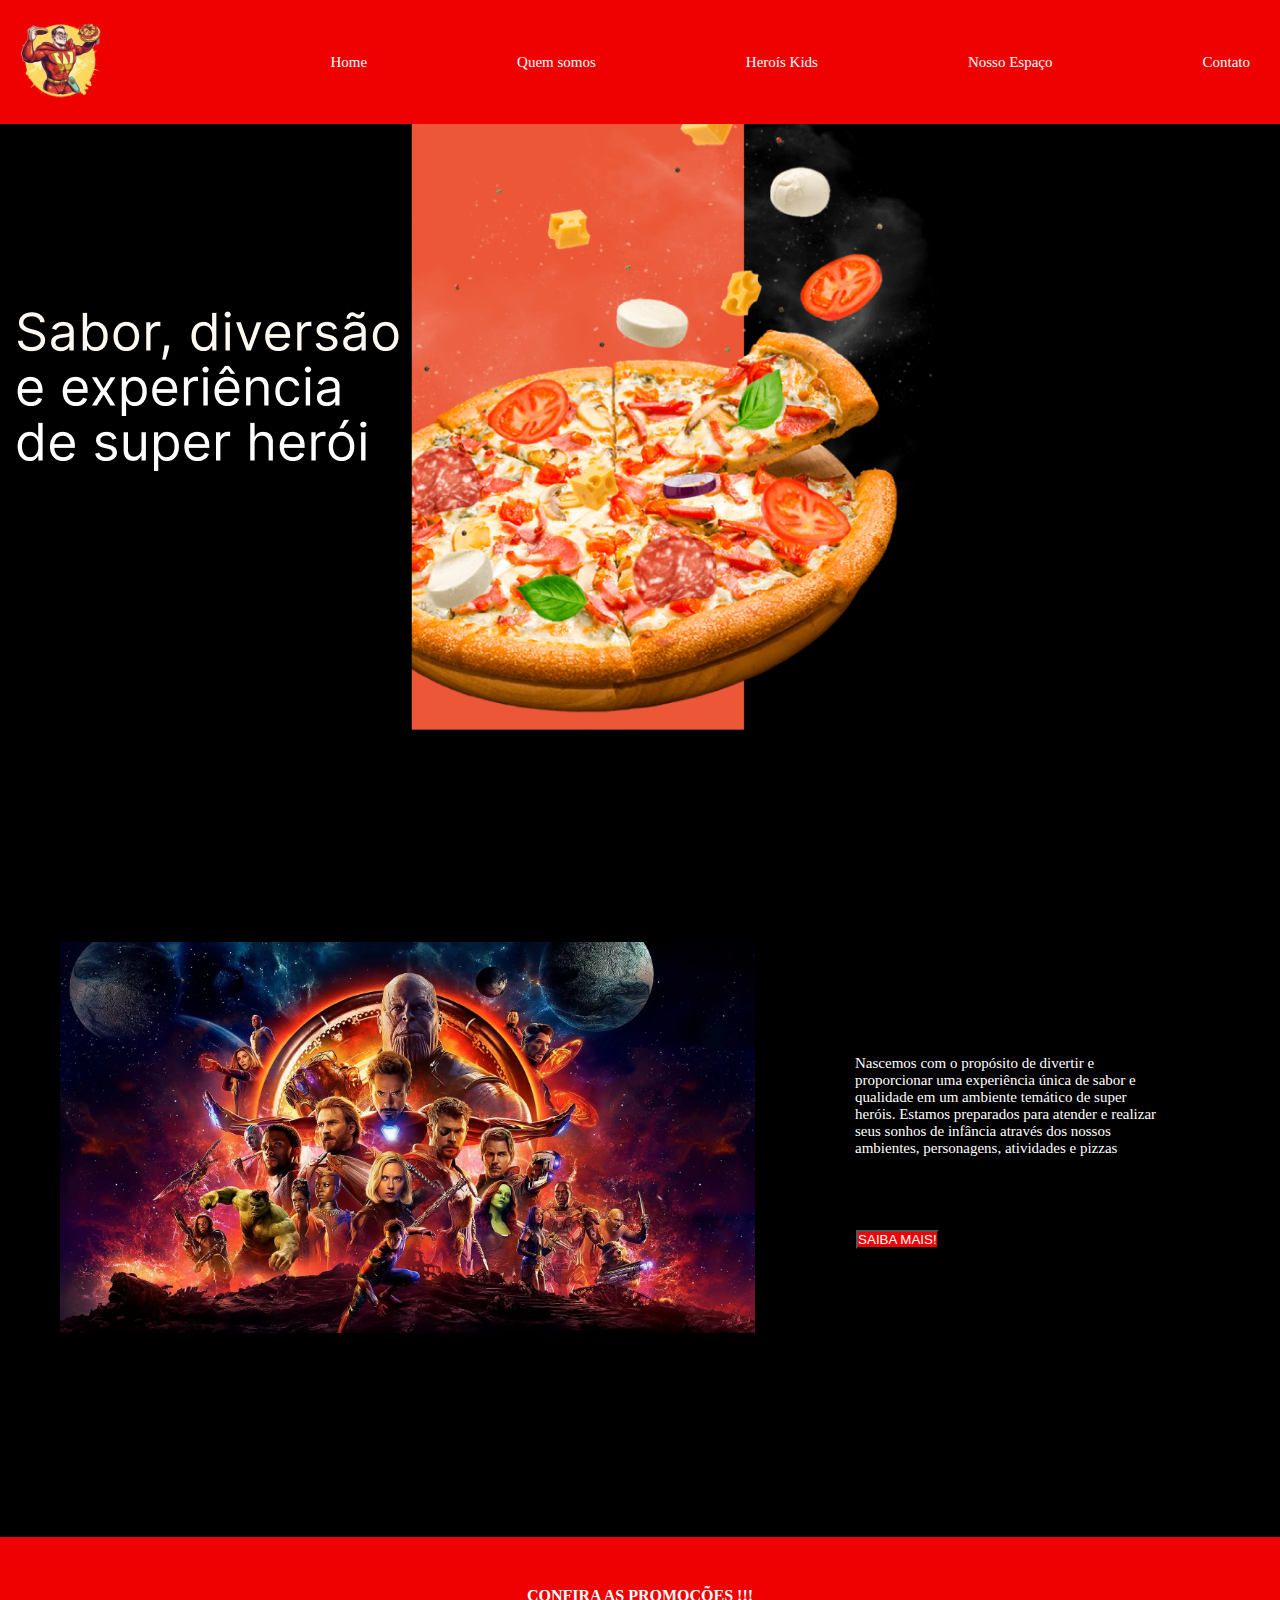
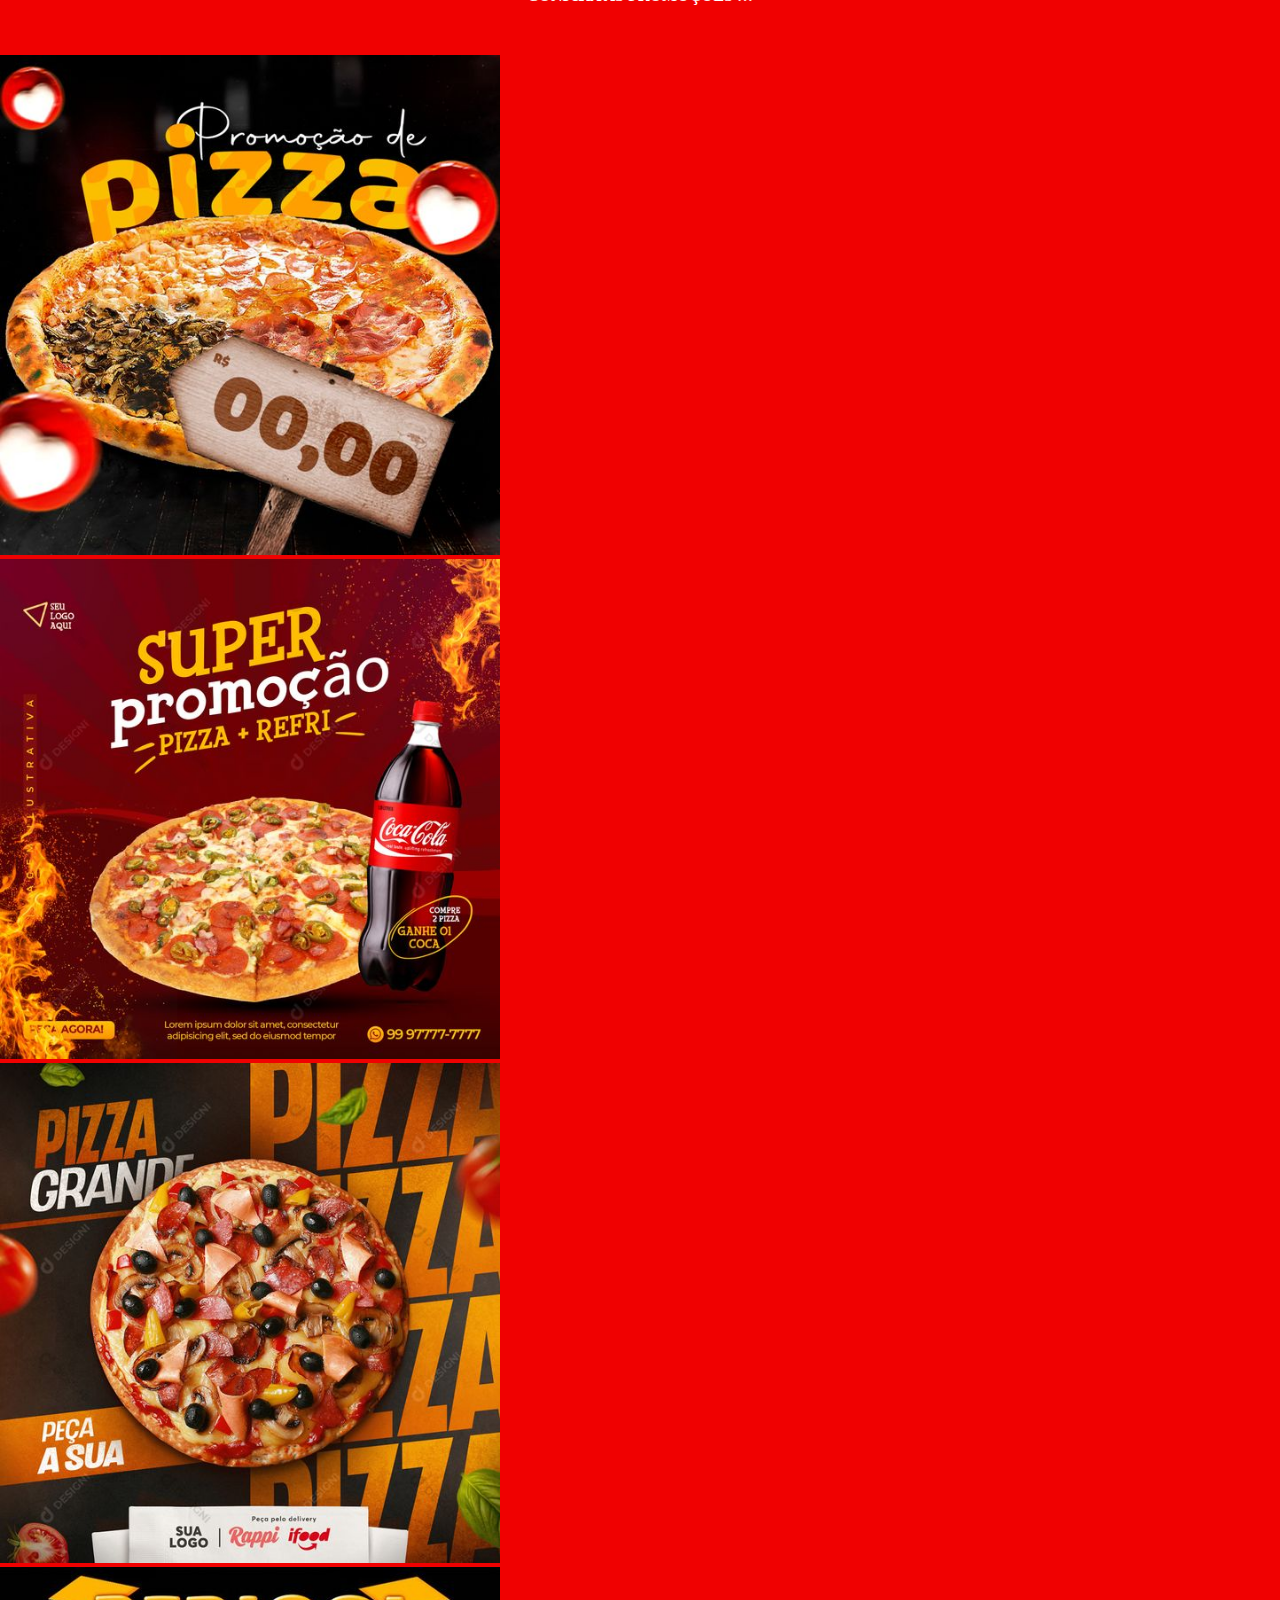
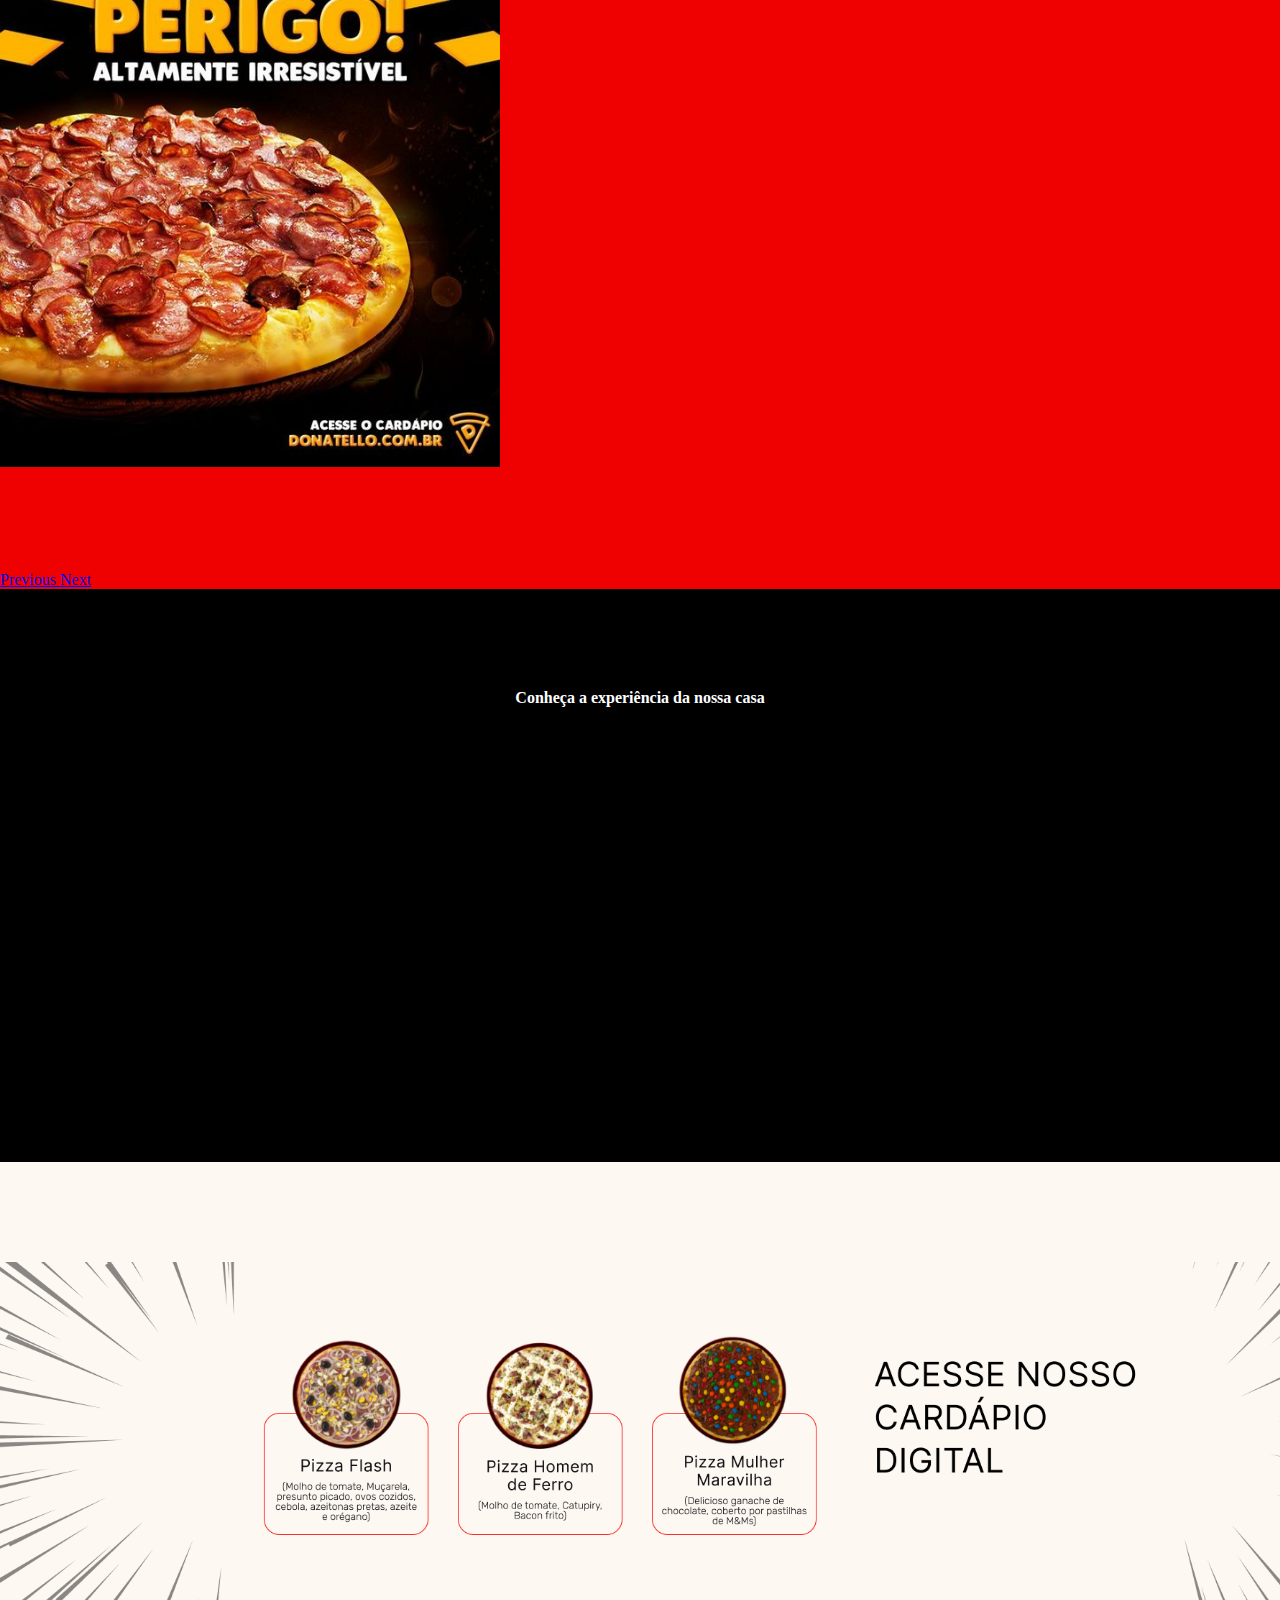
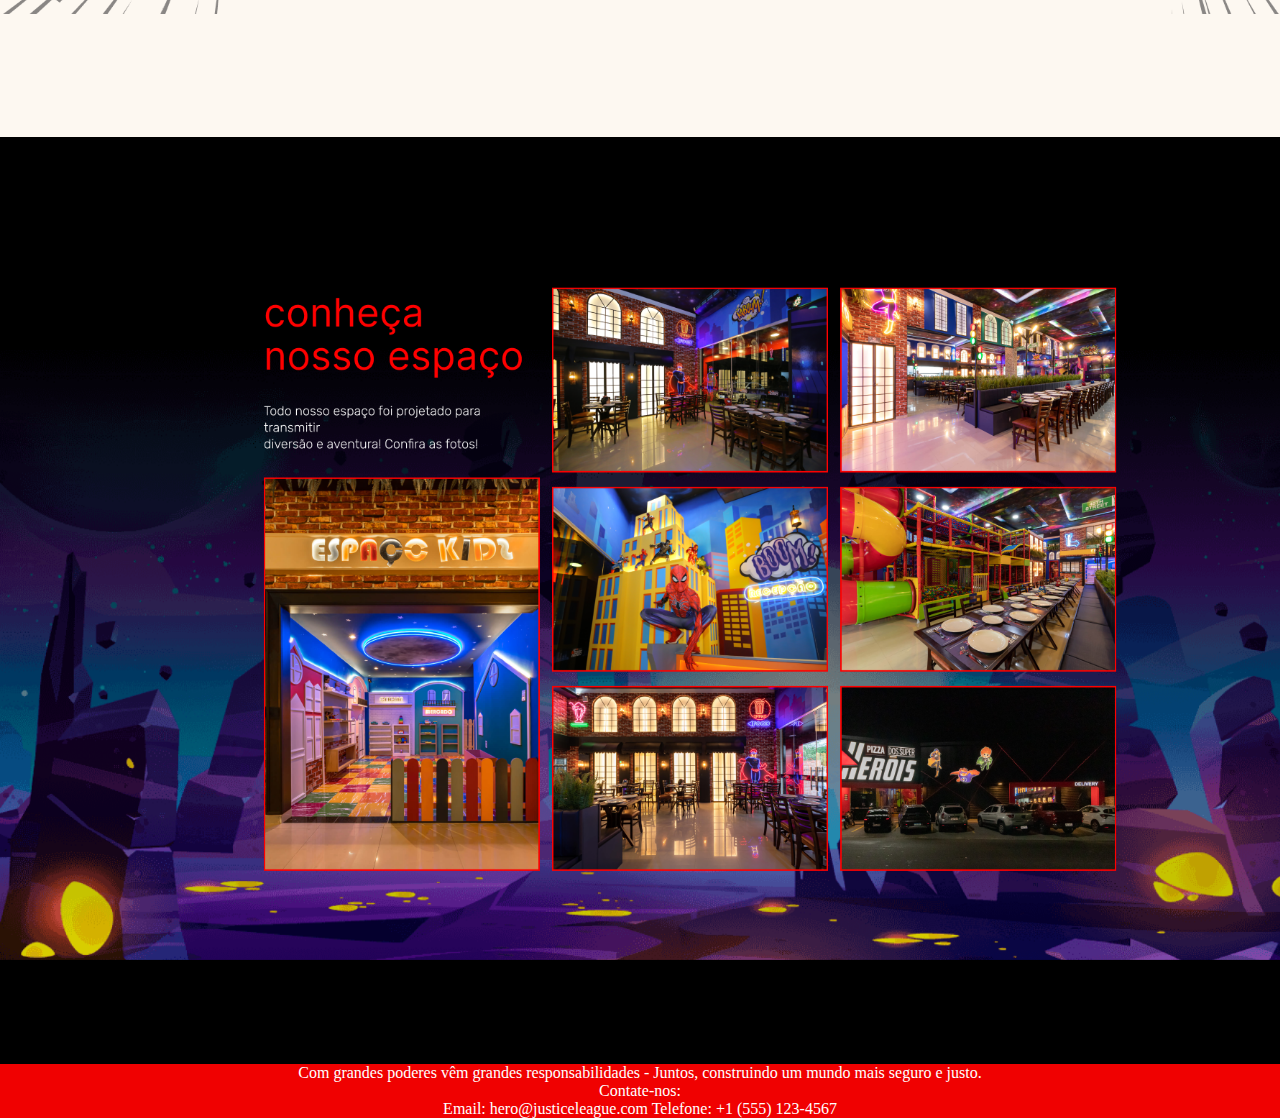
==== commit b35f9bb9: "alteracoes thay 2.0" ====
--- a/index.html
+++ b/index.html
@@ -110,19 +110,13 @@
 
             </main>
       
-            <footer class="bg text-light text-center">
-                      <li class="nav-link"><a href="#">Home</a></li>
-                      <li class="nav-link"><a href="#">Quem Somos</a></li>
-                      <li class="nav-link"><a href="#">Política de privacidade</a></li>
-                      
-                    </ul>
-                  
-
-                <div class="text-center" style="padding: 20px;" >
-                  &copy 2018 Copyright: <a href="#">Lojas Virtuais</a>
-                </div>
-              </footer>
-
+            <footer>
+              <p>Com grandes poderes vêm grandes responsabilidades - Juntos, construindo um mundo mais seguro e justo.<br>
+      
+              Contate-nos:<br>
+              Email: hero@justiceleague.com
+              Telefone: +1 (555) 123-4567</p>
+            </footer>
       <script src="https://ajax.googleapis.com/ajax/libs/jquery/3.5.1/jquery.min.js"></script>
       <script src="https://cdnjs.cloudflare.com/ajax/libs/popper.js/1.16.0/umd/popper.min.js"></script>
       <script src="https://maxcdn.bootstrapcdn.com/bootstrap/4.5.2/js/bootstrap.min.js"></script>
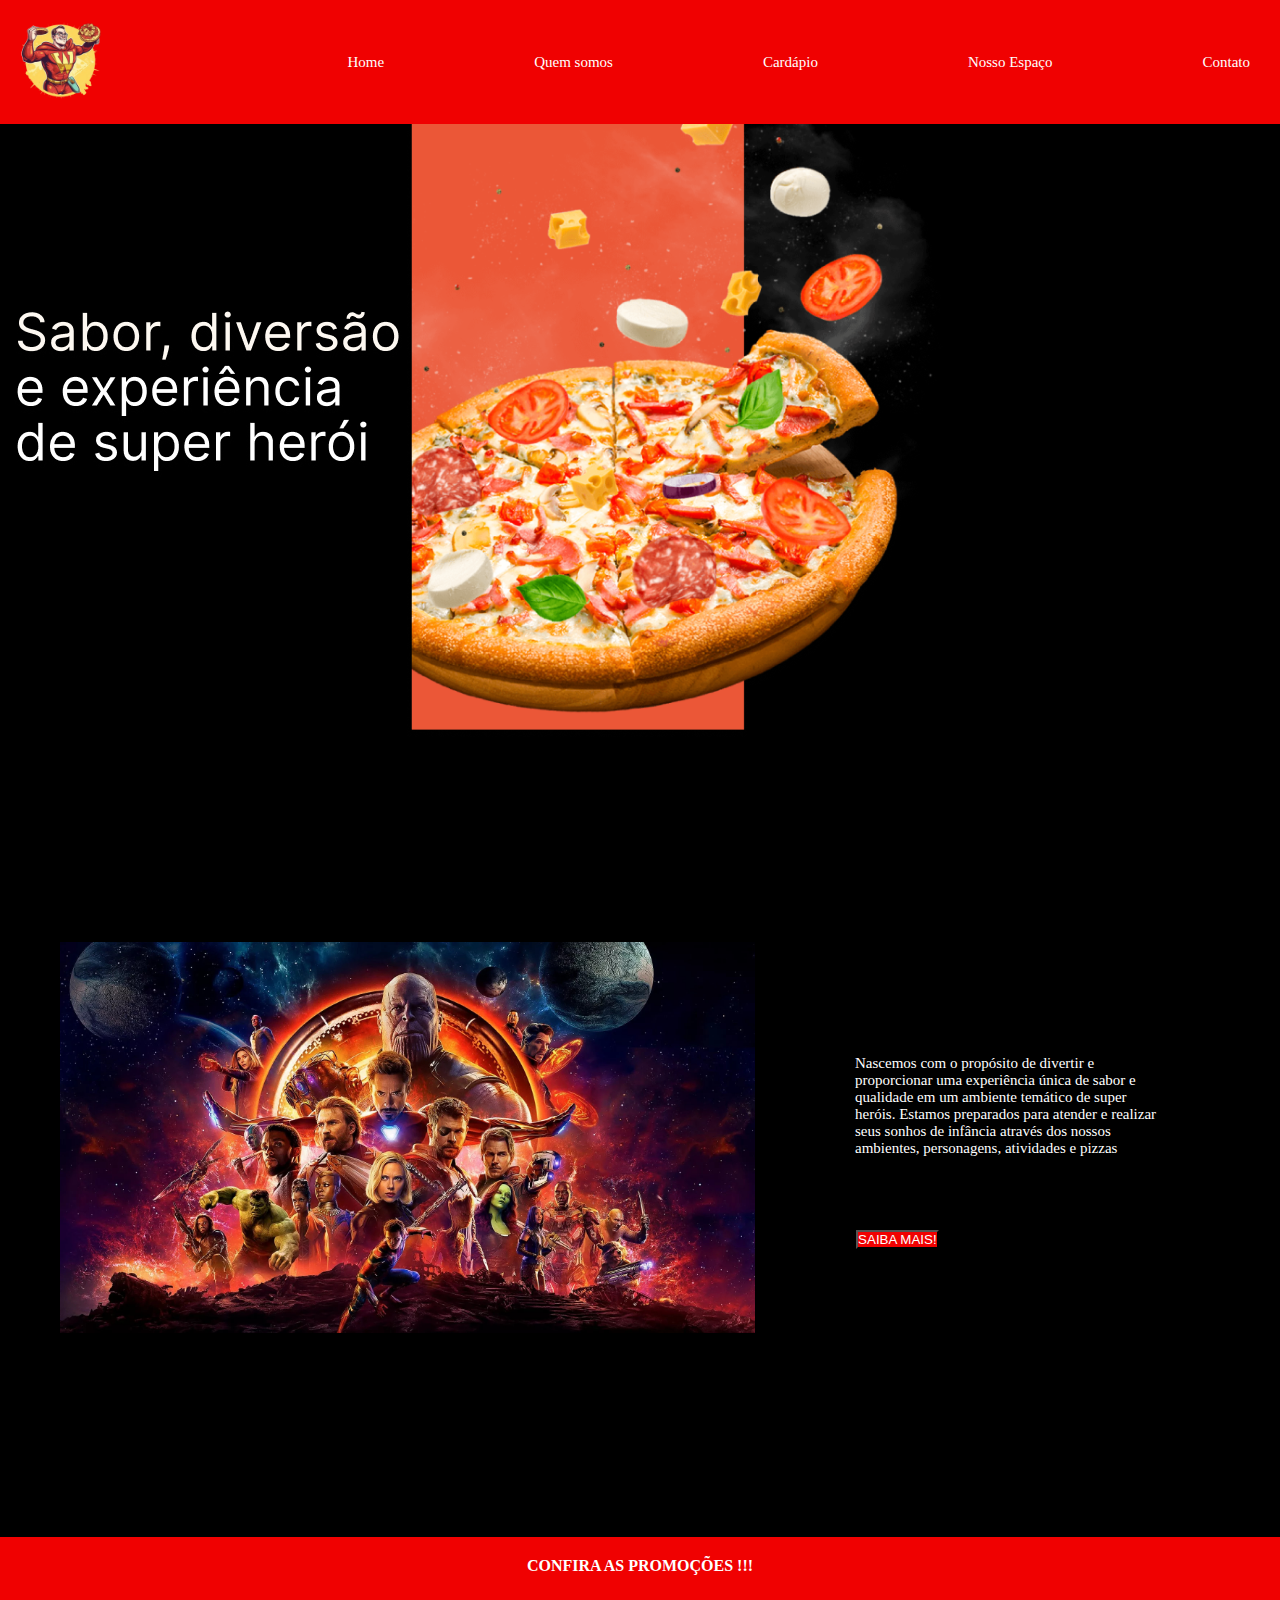
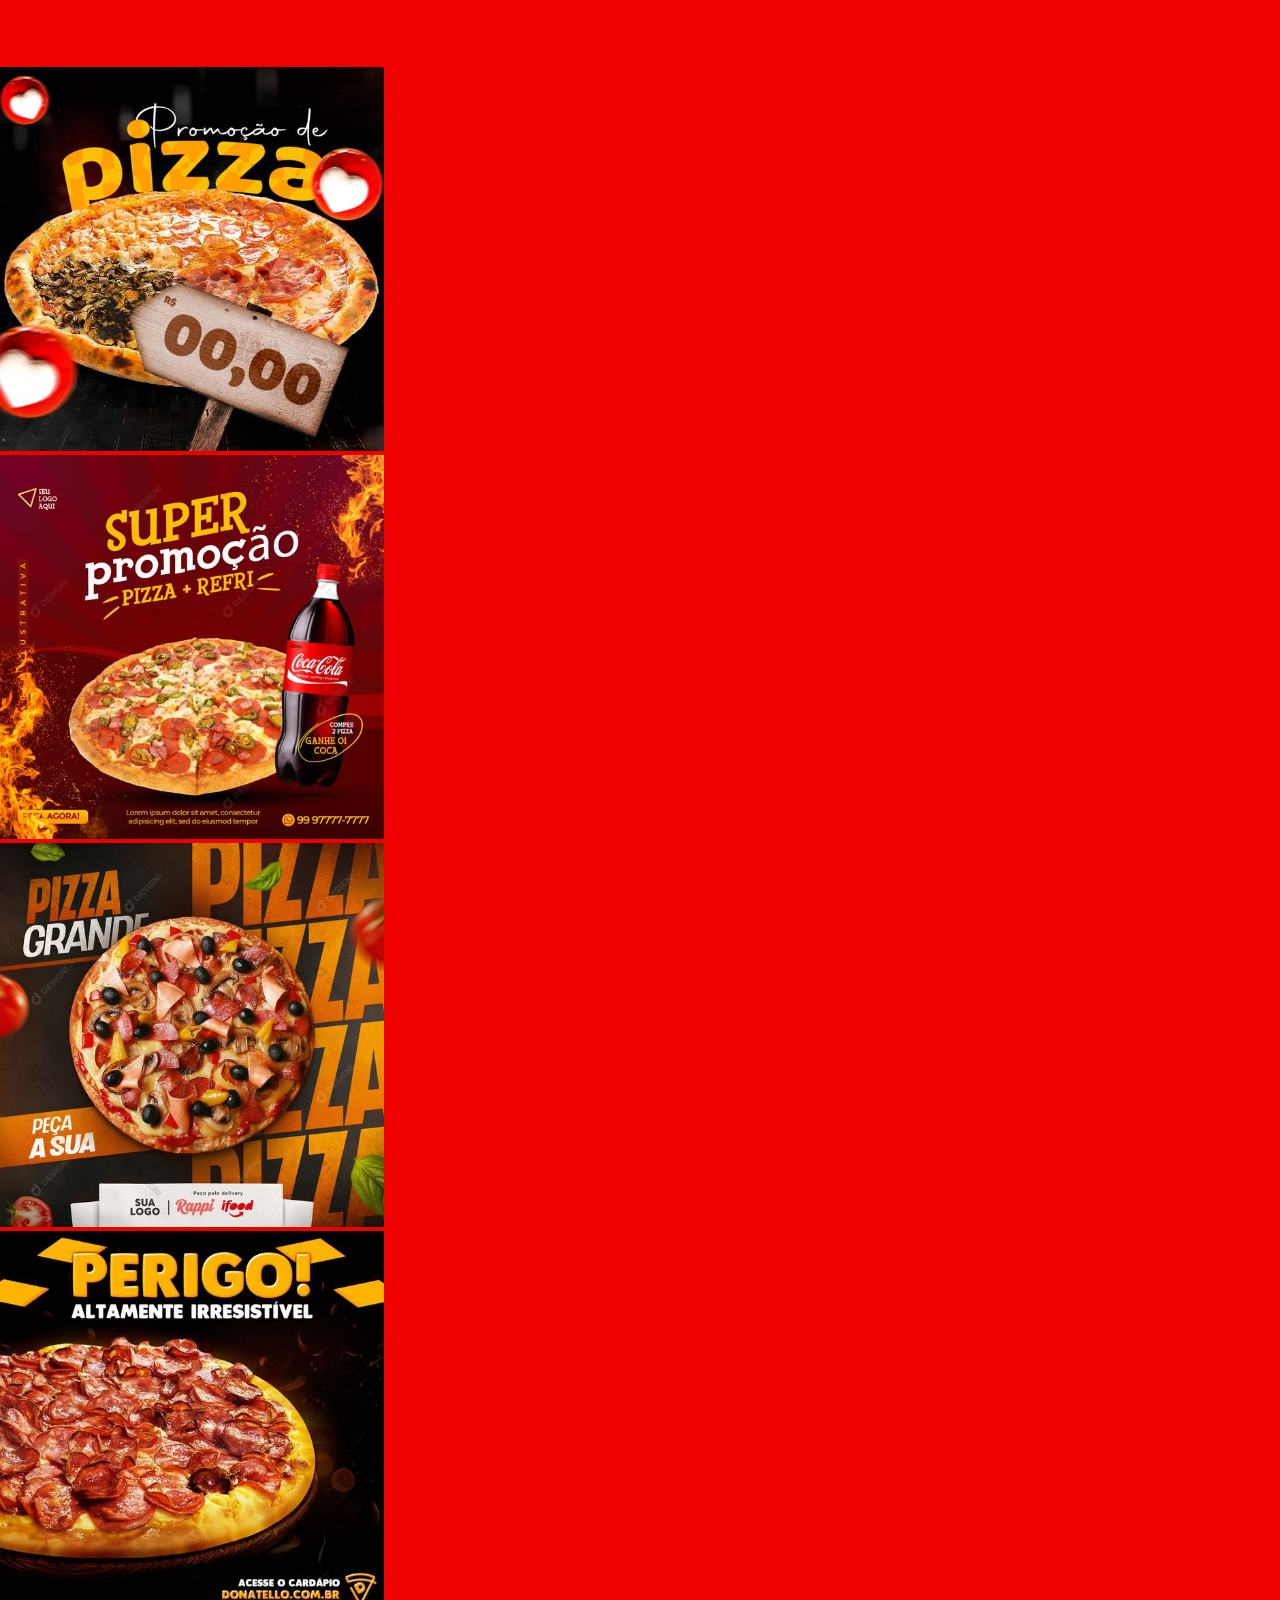
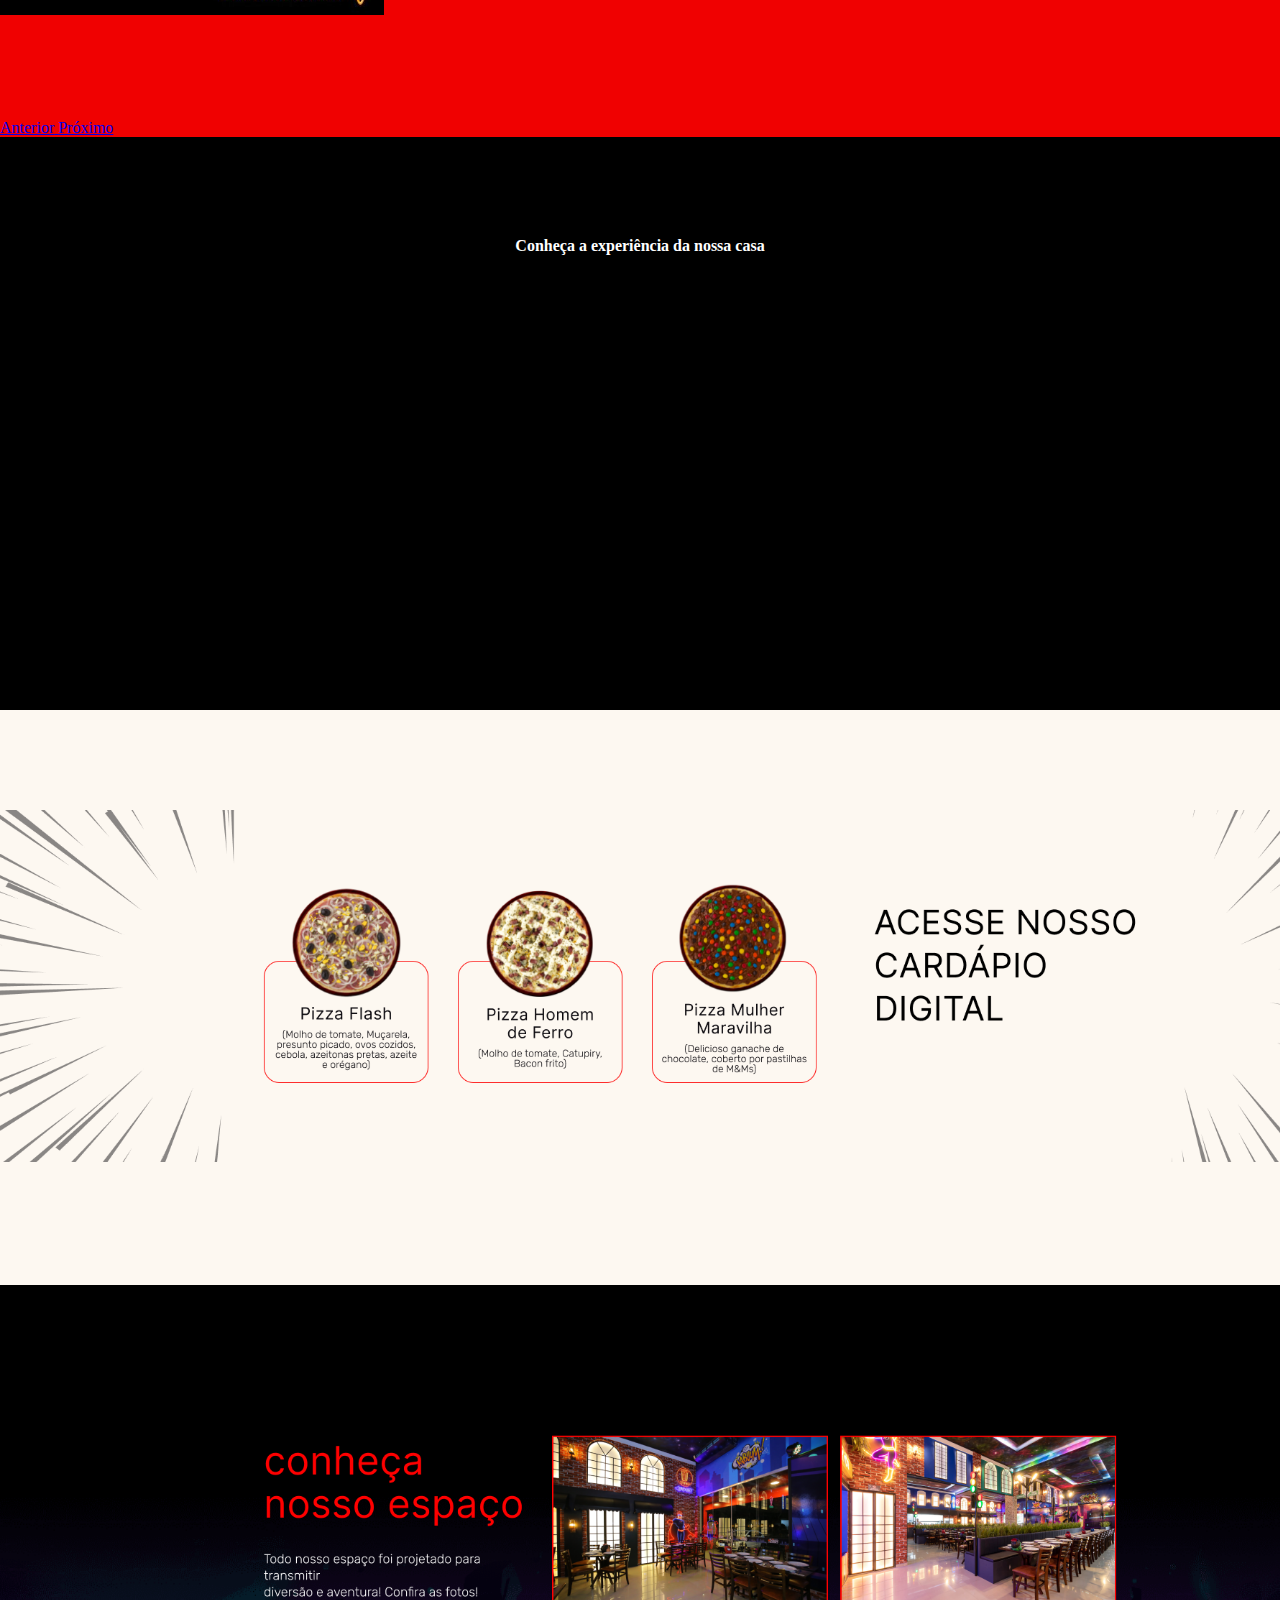
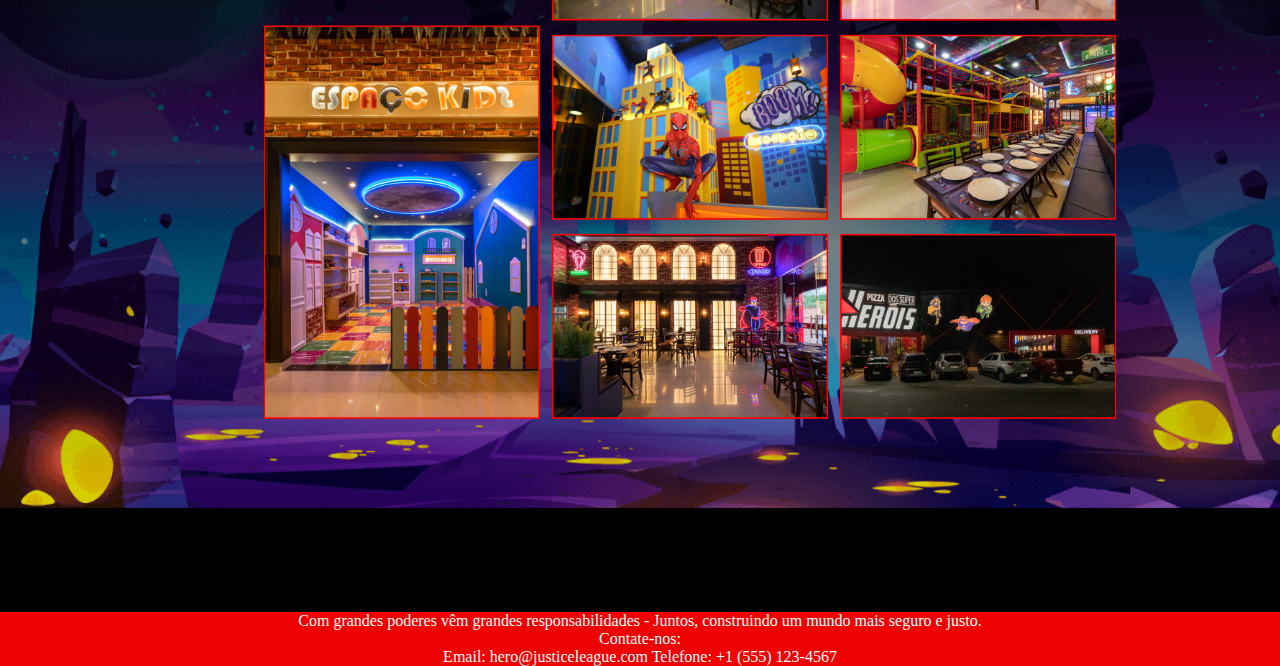
==== commit d9c092d4: "alteracoes" ====
--- a/index.html
+++ b/index.html
@@ -21,14 +21,16 @@
                 </picture>
             </a>
             <ul class="menu">
-                <li><a href="#">Home</a></li>
-                <li><a href="#">Quem somos</a></li>
-                <li><a href="#">Heroís Kids</a></li>
+                <li><a href="index.html">Home</a></li>
+                <li><a href="quemsomos.html">Quem somos</a></li>
+                <li><a href="cardapio.html">Cardápio</a></li>
                 <li><a href="#">Nosso Espaço</a></li>
                 <li><a href="#">Contato</a></li>
             </ul>
         </nav>
     </header>
+    
+    <div class="container">
     
     <main class="banner">
         <!-- Seu conteúdo principal aqui -->
@@ -58,34 +60,41 @@
                 </div>
 
             </main>
-                    <section style="background-color: #f00101;">
-                <div id="carouselExampleControls" class="carousel slide" data-ride="carousel">
-                    <div class="carousel-inner">
-                        <h4 style="color: white; text-align: center; padding: 50px;">CONFIRA AS PROMOÇÕES !!!</h4>
-                      <div class="carousel-item active">
-                        <img class="d-block  mx-auto text-center" src="img/promocoespizza1.jpg" width="500px" alt="First slide">
-                      </div>
-                      <div class="carousel-item">
-                        <img class="d-block  mx-auto text-center" src="img/promocoespizza2.jpg" width="500px alt="Second slide">
-                      </div>
-                      <div class="carousel-item">
-                        <img class="d-block  mx-auto text-center" src="img/promocoespizza3.jpg" width="500px alt="Third slide">
-                      </div>
-                      <div class="carousel-item">
-                        <img class="d-block mx-auto text-center" src="img/promocoespizza4.jpg" width="500px alt="Third slide">
-                      </div>
-
+            <section>
+              <div id="carouselExampleIndicators" class="carousel slide" data-ride="carousel">
+                  <h4 style="color: white; text-align: center; padding: 20px;">CONFIRA AS PROMOÇÕES !!!</h4>
+                  <ol class="carousel-indicators">
+                    <li data-target="#carouselExampleIndicators" data-slide-to="0" class="active"></li>
+                    <li data-target="#carouselExampleIndicators" data-slide-to="1"></li>
+                    <li data-target="#carouselExampleIndicators" data-slide-to="2"></li>
+                    <li data-target="#carouselExampleIndicators" data-slide-to="3"></li>
+                  </ol>
+                  <div class="carousel-inner">
+                      
+                    <div class="carousel-item active">
+                      <img class="d-block mx-auto text-center" src="img/promocoespizza1.jpg" width="30%" alt="Primeiro Slide">
                     </div>
-                    <a class="carousel-control-prev" href="#carouselExampleControls" role="button" data-slide="prev">
-                      <span class="carousel-control-prev-icon" aria-hidden="true"></span>
-                      <span class="sr-only">Previous</span>
-                    </a>
-                    <a class="carousel-control-next" href="#carouselExampleControls" role="button" data-slide="next">
-                      <span class="carousel-control-next-icon" aria-hidden="true"></span>
-                      <span class="sr-only">Next</span>
-                    </a>
+                    <div class="carousel-item">
+                      <img class="d-block mx-auto text-center" src="img/promocoespizza2.jpg" width="30%" alt="Segundo Slide">
+                    </div>
+                    <div class="carousel-item">
+                      <img class="d-block mx-auto text-center" src="img/promocoespizza3.jpg" width="30%" alt="Terceiro Slide">
+                    </div>
+                    <div class="carousel-item">
+                      <img class="d-block mx-auto text-center" src="img/promocoespizza4.jpg" width="30%" alt="Quarto Slide">
+                    </div>
                   </div>
-
+                  <a class="carousel-control-prev" href="#carouselExampleIndicators" role="button" data-slide="prev">
+                    <span class="carousel-control-prev-icon" aria-hidden="true"></span>
+                    <span class="sr-only">Anterior</span>
+                  </a>
+                  <a class="carousel-control-next" href="#carouselExampleIndicators" role="button" data-slide="next">
+                    <span class="carousel-control-next-icon" aria-hidden="true"></span>
+                    <span class="sr-only">Próximo</span>
+                  </a>
+                </div>
+  
+          </section>
                   <section class="video" style="background-color: black; color: white; text-align: center; padding: 100px;">
                     <h4>Conheça a experiência da nossa casa</h4>
                     <br><br>
@@ -109,6 +118,7 @@
                 </div>
 
             </main>
+          </div>
       
             <footer>
               <p>Com grandes poderes vêm grandes responsabilidades - Juntos, construindo um mundo mais seguro e justo.<br>
--- a/homepage.css
+++ b/homepage.css
@@ -1,16 +1,4 @@
-/* largura de 768px (dispositivos móveis) */
-@media only screen and (max-width: 768px) {
 
-  
-  
-}
-
-/* largura de 769px e 1024px (tablets) */
-@media only screen and (min-width: 769px) and (max-width: 1024px) {
-
-
-
-}
 
 /* largura de de 1024px (desktops) */
 
@@ -127,3 +115,16 @@
     color: white;
     text-align: center;
 }
+
+
+
+
+
+
+
+
+
+
+
+
+
